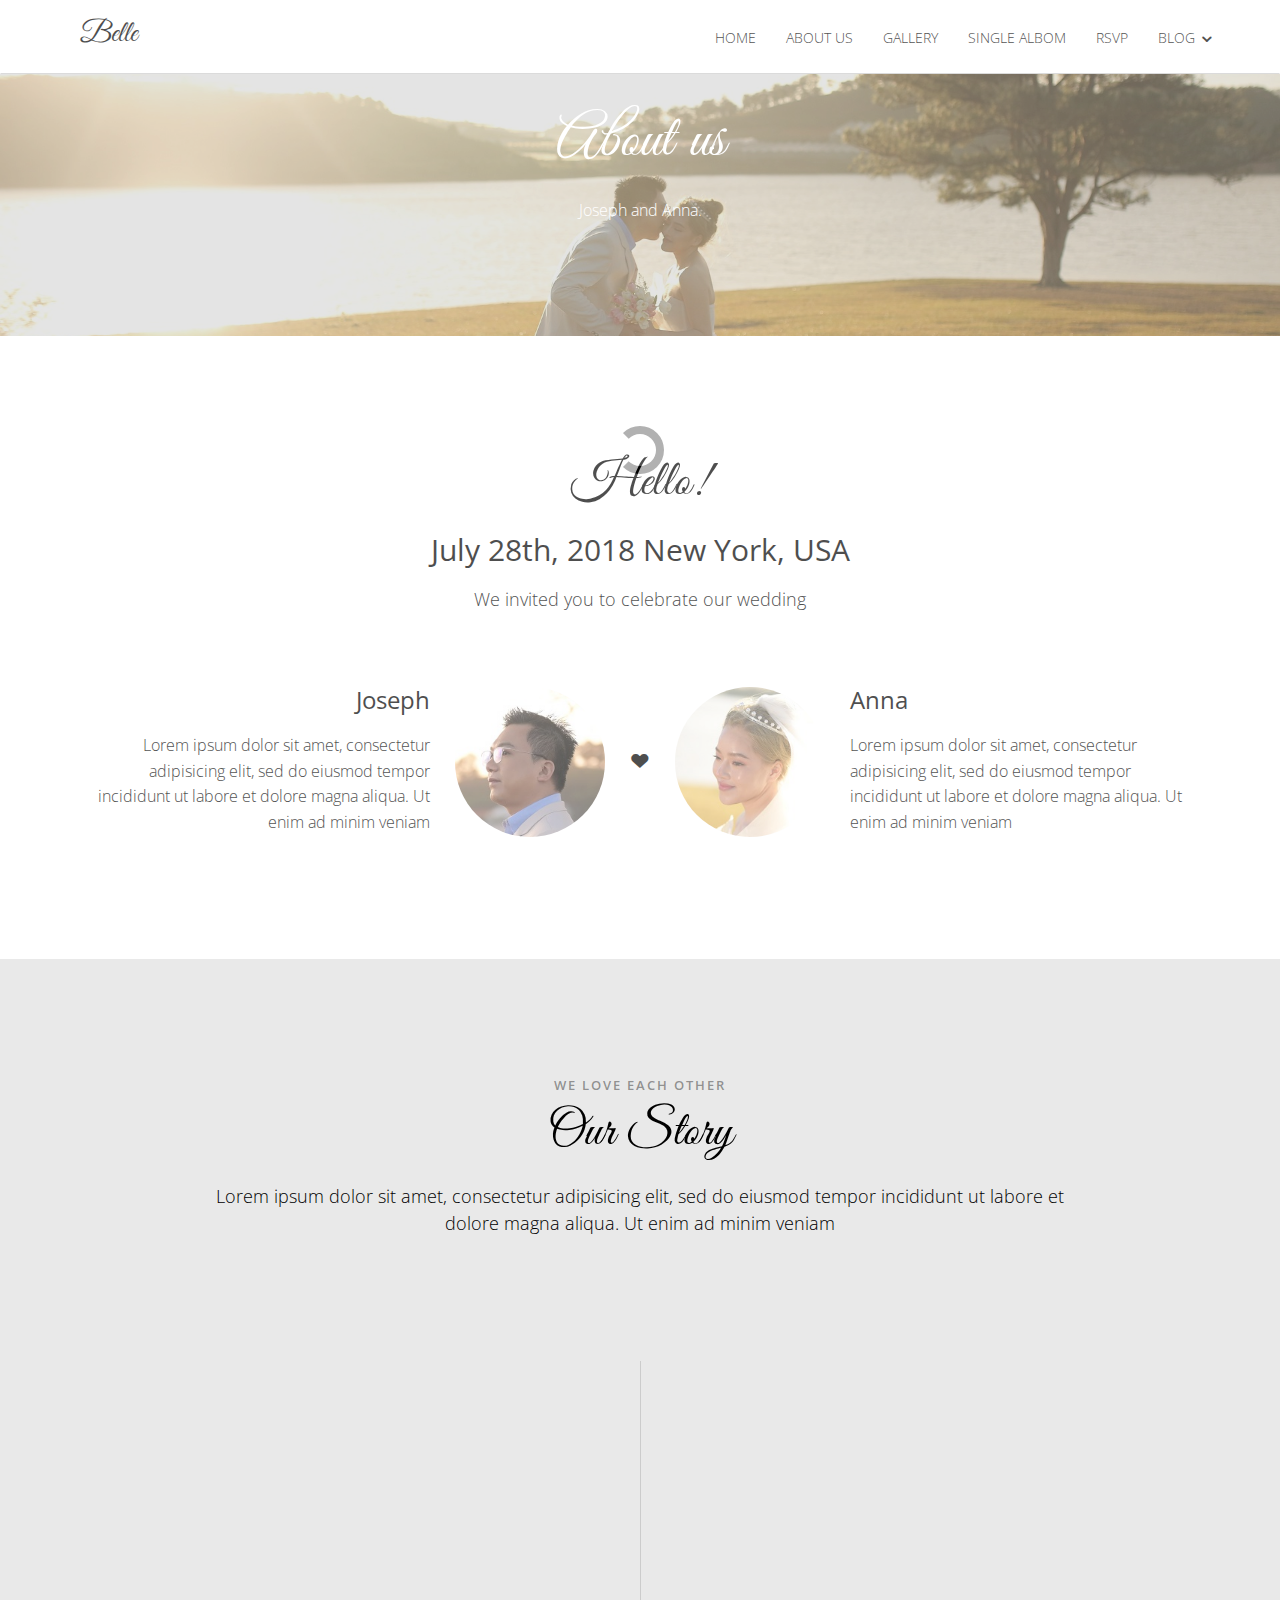
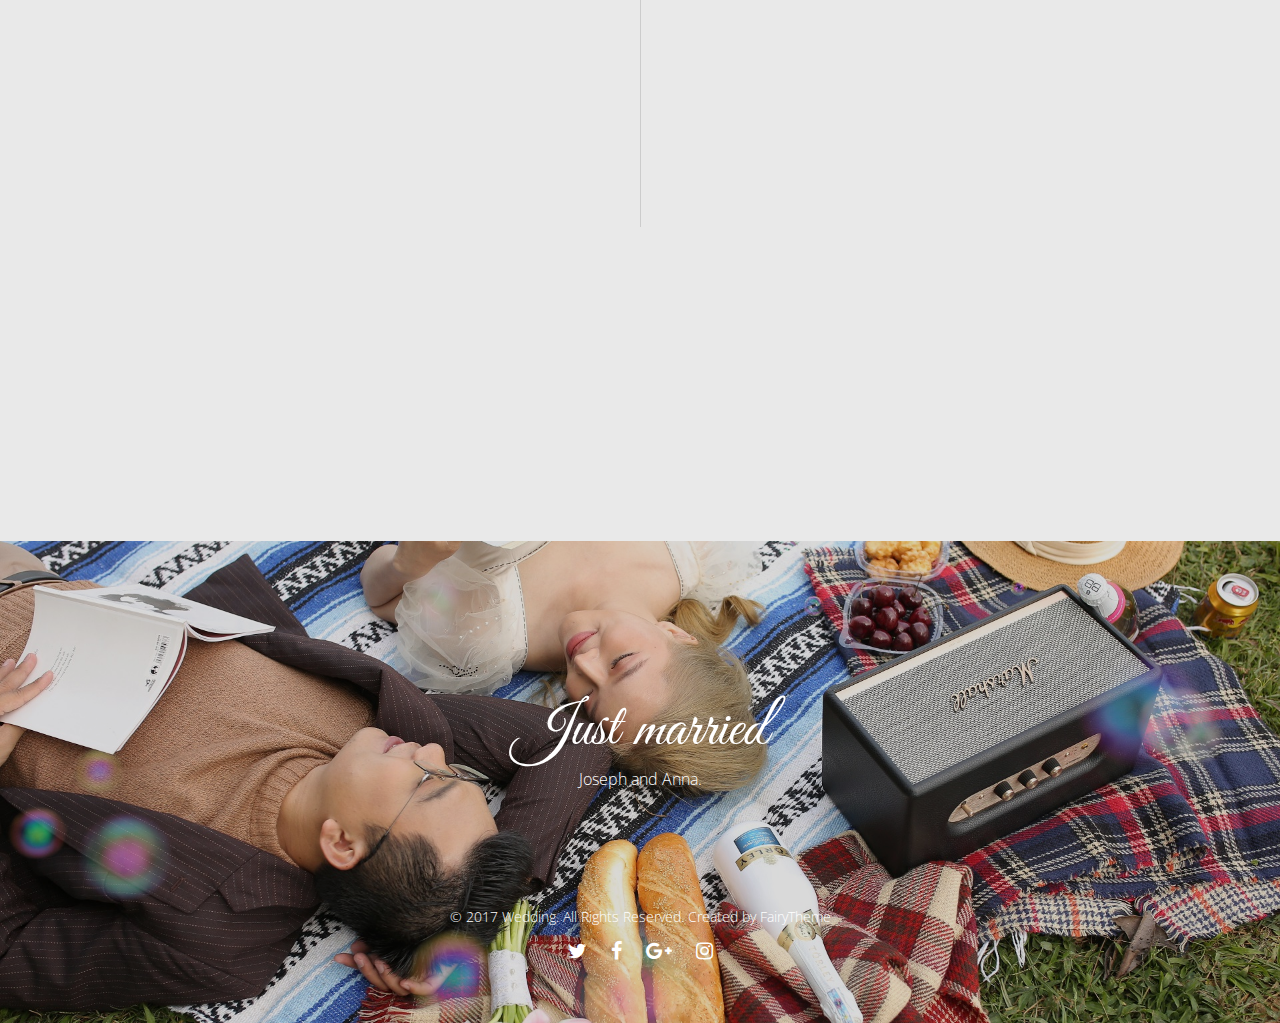
==== about.html @ 0774bc8c "first init" ====
<!DOCTYPE html>
<!--[if lt IE 7]>      <html class="no-js lt-ie9 lt-ie8 lt-ie7"> <![endif]-->
<!--[if IE 7]>         <html class="no-js lt-ie9 lt-ie8"> <![endif]-->
<!--[if IE 8]>         <html class="no-js lt-ie9"> <![endif]-->
<!--[if gt IE 8]><!--> <html class="no-js"> <!--<![endif]-->
	<head>
	<meta charset="utf-8">
	<meta http-equiv="X-UA-Compatible" content="IE=edge">
	<title>Wedding - Responsive HTML5 Template</title>
	<meta name="viewport" content="width=device-width, initial-scale=1">
	<meta name="description" content="" />
	<meta name="keywords" content="" />
	<meta name="author" content="" />

	<!-- Facebook and Twitter integration -->
	<meta property="og:title" content=""/>
	<meta property="og:image" content=""/>
	<meta property="og:url" content=""/>
	<meta property="og:site_name" content=""/>
	<meta property="og:description" content=""/>
	<meta name="twitter:title" content="" />
	<meta name="twitter:image" content="" />
	<meta name="twitter:url" content="" />
	<meta name="twitter:card" content="" />

	<link href="https://fonts.googleapis.com/css2?family=Open+Sans:wght@300;400&display=swap" rel="stylesheet">
	<link href='https://fonts.googleapis.com/css?family=Pacifico%7CWork+Sans:400,300,600,400italic,700%7CAmatic+SC:400,700&amp;subset=latin-ext' rel='stylesheet' type='text/css'>	
	<!-- Animate.css -->
	<link rel="stylesheet" href="css/vendor/animate.css">
	<!-- Icomoon Icon Fonts-->
	<link rel="stylesheet" href="css/vendor/icomoon.css">
	<link rel="stylesheet" type="text/css" href="fonts/font-awesome-4.7.0/css/font-awesome.min.css">
	<!-- Bootstrap  -->
	<link rel="stylesheet" href="css/vendor/bootstrap.min.css">
	<!-- Magnific Popup -->
	<link rel="stylesheet" href="css/vendor/magnific-popup.css">
	<!-- Owl Carousel  -->
	<link rel="stylesheet" href="css/vendor/owl.carousel.min.css">
	<link rel="stylesheet" href="css/vendor/owl.theme.default.min.css">
	<!-- Lightbox -->
	<link rel="stylesheet" href="css/vendor/lightbox.min.css">

	<!-- Theme style  -->
	<link rel="stylesheet" href="css/main.css">

	</head>

<body class="pt_about-us">
	<div class="loader"></div>
	<div class="main">
		<!-- Navigation -->
		<nav class="navbar">
			<div class="container">
				<div class="row">
					<div class="col-xs-2">
						<div id="logo"><a href="index.html">Belle</a></div>
					</div>
					<div class="col-xs-10 menu-2">
						<ul class="nav navbar-nav navbar-right">
							<li><a href="index.html">Home</a></li>
							<li><a href="about.html">About us</a></li>
							<li><a href="gallery.html">Gallery</a></li>
							<li><a href="gallery-single.html">Single Albom</a></li>
							<li><a href="rsvp.html">RSVP</a></li>
							<li class="has-dropdown">
								<a href="#">Blog</a>
								<ul class="dropdown">
									<li><a href="blog.html">Blog page</a></li>
									<li><a href="single-post.html">Post with aside</a></li>
									<li><a href="single-post-2.html">Post without aside</a></li>
								</ul>
							</li>
						</ul>
					</div>
				</div>
			</div>
		</nav>
		<!-- Section banner-top -->
		<section class="bg section banner banner_top">
			<div class="overlay"></div>
			<div class="container">
				<div class="row">
					<div class="col-md-12 text-center">
						<h1>About us</h1>
						<p>Joseph and Anna.</p>
					</div>
				</div>
			</div>
		</section>
		<!-- Section About-us -->
		<section id="couple" class="section couple">
			<div class="container">
				<div class="row">
					<div class="col-md-12 text-center heading">
						<h2>Hello!</h2>
						<h3>July 28th, 2018 New York, USA</h3>
						<p>We invited you to celebrate our wedding</p>
					</div>
				</div>
				<div class="row couple-wrap">
					<div class="groom-wrap col-md-6 clearfix">
						<div class="groom">
							<img src="img/groom.jpg" alt="groom" class="img-responsive">
						</div>
						<div class="desc-groom">
							<h3>Joseph</h3>
							<p>Lorem ipsum dolor sit amet, consectetur adipisicing elit, sed do eiusmod tempor incididunt ut labore et dolore magna aliqua. Ut enim ad minim veniam</p>
						</div>
					</div>
					<p class="heart text-center"><i class="icon-heart2"></i></p>
					<div class="bride-wrap col-md-6">
						<div class="bride">
							<img src="img/bride.jpg" alt="groom" class="img-responsive">
						</div>
						<div class="desc-bride">
							<h3>Anna</h3>
							<p>Lorem ipsum dolor sit amet, consectetur adipisicing elit, sed do eiusmod tempor incididunt ut labore et dolore magna aliqua. Ut enim ad minim veniam</p>
						</div>
					</div>
				</div>
			</div>
		</section>
		<!-- Section Our-story -->
		<section id="couple-story" class="section section-gray couple-story">
			<div class="container">
				<div class="row">
					<div class="col-md-12 text-center heading">
						<span>We Love Each Other</span>
						<h2>Our Story</h2>
						<p>Lorem ipsum dolor sit amet, consectetur adipisicing elit, sed do eiusmod tempor incididunt ut labore et dolore magna aliqua. Ut enim ad minim veniam</p>
					</div>
				</div>
				<div class="row">
					<div class="col-md-12 col-md-offset-0">
						<ul class="timeline">
							<li class="timeline-item animate-box fadeInUp animated-fast">
								<div class="timeline-badge">
									<img src="img/story-1.jpg" alt="">
								</div>
								<div class="timeline-panel">
									<div class="timeline-heading">
										<h3 class="timeline-title">First We Meet</h3>
										<span class="date">December 25, 2015</span>
									</div>
									<div class="timeline-body">
										<p>Lorem ipsum dolor sit amet, consectetur adipisicing elit, sed do eiusmod tempor incididunt ut labore et dolore magna aliqua. Ut enim ad minim veniam</p>
									</div>
								</div>
							</li>
							<li class="timeline-item animate-box fadeInUp animated-fast">
								<div class="timeline-badge">
									<img src="img/story-2.jpg" alt="">
								</div>
								<div class="timeline-panel">
									<div class="timeline-heading">
										<h3 class="timeline-title">First Date</h3>
										<span class="date">December 28, 2015</span>
									</div>
									<div class="timeline-body">
										<p>Lorem ipsum dolor sit amet, consectetur adipisicing elit, sed do eiusmod tempor incididunt ut labore et dolore magna aliqua. Ut enim ad minim veniam</p>
									</div>
								</div>
							</li>
							<li class="timeline-item animate-box fadeInUp animated-fast">
								<div class="timeline-badge">
									<img src="img/story-3.jpg" alt="">
								</div>
								<div class="timeline-panel">
									<div class="timeline-heading">
										<h3 class="timeline-title">In A Relationship</h3>
										<span class="date">January 1, 2016</span>
									</div>
									<div class="timeline-body">
										<p>Lorem ipsum dolor sit amet, consectetur adipisicing elit, sed do eiusmod tempor incididunt ut labore et dolore magna aliqua. Ut enim ad minim veniam</p>
									</div>
								</div>
							</li>
						</ul>
					</div>
				</div>
			</div>
		</section>
		<!-- Section banner-bottom -->
		<section class="bg section banner banner_bottom">
		    <div class="overlay"></div>
		    <div class="container">
		        <div class="row">
		            <div class="col-md-12 text-center">
		                <h2>Just married</h2>
		                <p>Joseph and Anna.</p>
		            </div>
		        </div>
		        <div class="row copyright">
		            <div class="col-md-12 text-center">
		                <p>
		                    <small class="block">&copy; 2017 Wedding. All Rights Reserved.</small>
		                    <small class="block">Created by <a href="#" target="_blank">FairyTheme</a></small>
		                </p>
		                <ul class="social-icons">
		                    <li><a href="#"><i class="fa fa-twitter"></i></a></li>
		                    <li><a href="#"><i class="fa fa-facebook"></i></a></li>
		                    <li><a href="#"><i class="fa fa-google-plus"></i></a></li>
		                    <li><a href="#"><i class="fa fa-instagram"></i></a></li>
		                </ul>
		            </div>
		        </div>
		    </div>
		</section>
	</div>
	<!-- Modernizr JS -->
	<script src="js/vendor/modernizr-2.6.2.min.js"></script>
	<!-- FOR IE9 below -->
	<!--[if lt IE 9]>
	<script src="js/vendor/respond.min.js"></script>
	<![endif]-->
	<!-- jQuery -->
	<script src="js/vendor/jquery.min.js"></script>
	<!-- jQuery Easing -->
	<script src="js/vendor/jquery.easing.1.3.js"></script>
	<!-- Bootstrap -->
	<script src="js/vendor/bootstrap.min.js"></script>
	<!-- Waypoints -->
	<script src="js/vendor/jquery.waypoints.min.js"></script>
	<!-- Carousel -->
	<script src="js/vendor/owl.carousel.min.js"></script>
	<!-- countTo -->
	<script src="js/vendor/jquery.countTo.js"></script>
	<!-- Parallax -->
	<script src="js/vendor/parallax.min.js"></script>
	<!-- Magnific Popup -->
	<script src="js/vendor/jquery.magnific-popup.min.js"></script>
	<script src="js/vendor/magnific-popup-options.js"></script>
	<script src="js/vendor/lightbox.min.js"></script>
	<script src="js/vendor/isotope.pkgd.min.js"></script>
	<script src="js/vendor/imagesloaded.pkgd.min.js"></script>
	<!-- Main -->
	<script src="js/main.js"></script>
</body>
</html>
---- css/vendor/icomoon.css ----
@font-face {
  font-family: 'icomoon';
  src:  url('../fonts/icomoon/icomoon.eot?6iuir');
  src:  url('../fonts/icomoon/icomoon.eot?6iuir#iefix') format('embedded-opentype'),
    url('../fonts/icomoon/icomoon.ttf?6iuir') format('truetype'),
    url('../fonts/icomoon/icomoon.woff?6iuir') format('woff'),
    url('../fonts/icomoon/icomoon.svg?6iuir#icomoon') format('svg');
  font-weight: normal;
  font-style: normal;
}
[class^="icon-"], [class*=" icon-"] {
  /* use !important to prevent issues with browser extensions that change fonts */
  font-family: 'icomoon' !important;
  speak: none;
  font-style: normal;
  font-weight: normal;
  font-variant: normal;
  text-transform: none;
  line-height: 1;
  /* Better Font Rendering =========== */
  -webkit-font-smoothing: antialiased;
  -moz-osx-font-smoothing: grayscale;
}
.icon-eye:before {
  content: "\e000";
}
.icon-paper-clip:before {
  content: "\e001";
}
.icon-mail:before {
  content: "\e002";
}
.icon-toggle:before {
  content: "\e003";
}
.icon-layout:before {
  content: "\e004";
}
.icon-link:before {
  content: "\e005";
}
.icon-bell:before {
  content: "\e006";
}
.icon-lock:before {
  content: "\e007";
}
.icon-unlock:before {
  content: "\e008";
}
.icon-ribbon:before {
  content: "\e009";
}
.icon-image:before {
  content: "\e010";
}
.icon-signal:before {
  content: "\e011";
}
.icon-target:before {
  content: "\e012";
}
.icon-clipboard:before {
  content: "\e013";
}
.icon-clock:before {
  content: "\e014";
}
.icon-watch:before {
  content: "\e015";
}
.icon-air-play:before {
  content: "\e016";
}
.icon-camera:before {
  content: "\e017";
}
.icon-video:before {
  content: "\e018";
}
.icon-disc:before {
  content: "\e019";
}
.icon-printer:before {
  content: "\e020";
}
.icon-monitor:before {
  content: "\e021";
}
.icon-server:before {
  content: "\e022";
}
.icon-cog:before {
  content: "\e023";
}
.icon-heart:before {
  content: "\e024";
}
.icon-paragraph:before {
  content: "\e025";
}
.icon-align-justify:before {
  content: "\e026";
}
.icon-align-left:before {
  content: "\e027";
}
.icon-align-center:before {
  content: "\e028";
}
.icon-align-right:before {
  content: "\e029";
}
.icon-book:before {
  content: "\e030";
}
.icon-layers:before {
  content: "\e031";
}
.icon-stack:before {
  content: "\e032";
}
.icon-stack-2:before {
  content: "\e033";
}
.icon-paper:before {
  content: "\e034";
}
.icon-paper-stack:before {
  content: "\e035";
}
.icon-search:before {
  content: "\e036";
}
.icon-zoom-in:before {
  content: "\e037";
}
.icon-zoom-out:before {
  content: "\e038";
}
.icon-reply:before {
  content: "\e039";
}
.icon-circle-plus:before {
  content: "\e040";
}
.icon-circle-minus:before {
  content: "\e041";
}
.icon-circle-check:before {
  content: "\e042";
}
.icon-circle-cross:before {
  content: "\e043";
}
.icon-square-plus:before {
  content: "\e044";
}
.icon-square-minus:before {
  content: "\e045";
}
.icon-square-check:before {
  content: "\e046";
}
.icon-square-cross:before {
  content: "\e047";
}
.icon-microphone:before {
  content: "\e048";
}
.icon-record:before {
  content: "\e049";
}
.icon-skip-back:before {
  content: "\e050";
}
.icon-rewind:before {
  content: "\e051";
}
.icon-play:before {
  content: "\e052";
}
.icon-pause:before {
  content: "\e053";
}
.icon-stop:before {
  content: "\e054";
}
.icon-fast-forward:before {
  content: "\e055";
}
.icon-skip-forward:before {
  content: "\e056";
}
.icon-shuffle:before {
  content: "\e057";
}
.icon-repeat:before {
  content: "\e058";
}
.icon-folder:before {
  content: "\e059";
}
.icon-umbrella:before {
  content: "\e060";
}
.icon-moon:before {
  content: "\e061";
}
.icon-thermometer:before {
  content: "\e062";
}
.icon-drop:before {
  content: "\e063";
}
.icon-sun:before {
  content: "\e064";
}
.icon-cloud:before {
  content: "\e065";
}
.icon-cloud-upload:before {
  content: "\e066";
}
.icon-cloud-download:before {
  content: "\e067";
}
.icon-upload:before {
  content: "\e068";
}
.icon-download:before {
  content: "\e069";
}
.icon-location:before {
  content: "\e070";
}
.icon-location-2:before {
  content: "\e071";
}
.icon-map:before {
  content: "\e072";
}
.icon-battery:before {
  content: "\e073";
}
.icon-head:before {
  content: "\e074";
}
.icon-briefcase:before {
  content: "\e075";
}
.icon-speech-bubble:before {
  content: "\e076";
}
.icon-anchor:before {
  content: "\e077";
}
.icon-globe:before {
  content: "\e078";
}
.icon-box:before {
  content: "\e079";
}
.icon-reload:before {
  content: "\e080";
}
.icon-share:before {
  content: "\e081";
}
.icon-marquee:before {
  content: "\e082";
}
.icon-marquee-plus:before {
  content: "\e083";
}
.icon-marquee-minus:before {
  content: "\e084";
}
.icon-tag:before {
  content: "\e085";
}
.icon-power:before {
  content: "\e086";
}
.icon-command:before {
  content: "\e087";
}
.icon-alt:before {
  content: "\e088";
}
.icon-esc:before {
  content: "\e089";
}
.icon-bar-graph:before {
  content: "\e090";
}
.icon-bar-graph-2:before {
  content: "\e091";
}
.icon-pie-graph:before {
  content: "\e092";
}
.icon-star:before {
  content: "\e093";
}
.icon-arrow-left:before {
  content: "\e094";
}
.icon-arrow-right:before {
  content: "\e095";
}
.icon-arrow-up:before {
  content: "\e096";
}
.icon-arrow-down:before {
  content: "\e097";
}
.icon-volume:before {
  content: "\e098";
}
.icon-mute:before {
  content: "\e099";
}
.icon-content-right:before {
  content: "\e100";
}
.icon-content-left:before {
  content: "\e101";
}
.icon-grid:before {
  content: "\e102";
}
.icon-grid-2:before {
  content: "\e103";
}
.icon-columns:before {
  content: "\e104";
}
.icon-loader:before {
  content: "\e105";
}
.icon-bag:before {
  content: "\e106";
}
.icon-ban:before {
  content: "\e107";
}
.icon-flag:before {
  content: "\e108";
}
.icon-trash:before {
  content: "\e109";
}
.icon-expand:before {
  content: "\e110";
}
.icon-contract:before {
  content: "\e111";
}
.icon-maximize:before {
  content: "\e112";
}
.icon-minimize:before {
  content: "\e113";
}
.icon-plus:before {
  content: "\e114";
}
.icon-minus:before {
  content: "\e115";
}
.icon-check:before {
  content: "\e116";
}
.icon-cross:before {
  content: "\e117";
}
.icon-move:before {
  content: "\e118";
}
.icon-delete:before {
  content: "\e119";
}
.icon-menu:before {
  content: "\e120";
}
.icon-archive:before {
  content: "\e121";
}
.icon-inbox:before {
  content: "\e122";
}
.icon-outbox:before {
  content: "\e123";
}
.icon-file:before {
  content: "\e124";
}
.icon-file-add:before {
  content: "\e125";
}
.icon-file-subtract:before {
  content: "\e126";
}
.icon-help:before {
  content: "\e127";
}
.icon-open:before {
  content: "\e128";
}
.icon-ellipsis:before {
  content: "\e129";
}
.icon-add-to-list:before {
  content: "\e900";
}
.icon-classic-computer:before {
  content: "\e901";
}
.icon-controller-fast-backward:before {
  content: "\e902";
}
.icon-creative-commons-attribution:before {
  content: "\e903";
}
.icon-creative-commons-noderivs:before {
  content: "\e904";
}
.icon-creative-commons-noncommercial-eu:before {
  content: "\e905";
}
.icon-creative-commons-noncommercial-us:before {
  content: "\e906";
}
.icon-creative-commons-public-domain:before {
  content: "\e907";
}
.icon-creative-commons-remix:before {
  content: "\e908";
}
.icon-creative-commons-share:before {
  content: "\e909";
}
.icon-creative-commons-sharealike:before {
  content: "\e90a";
}
.icon-creative-commons:before {
  content: "\e90b";
}
.icon-document-landscape:before {
  content: "\e90c";
}
.icon-remove-user:before {
  content: "\e90d";
}
.icon-warning:before {
  content: "\e90e";
}
.icon-arrow-bold-down:before {
  content: "\e90f";
}
.icon-arrow-bold-left:before {
  content: "\e910";
}
.icon-arrow-bold-right:before {
  content: "\e911";
}
.icon-arrow-bold-up:before {
  content: "\e912";
}
.icon-arrow-down2:before {
  content: "\e913";
}
.icon-arrow-left2:before {
  content: "\e914";
}
.icon-arrow-long-down:before {
  content: "\e915";
}
.icon-arrow-long-left:before {
  content: "\e916";
}
.icon-arrow-long-right:before {
  content: "\e917";
}
.icon-arrow-long-up:before {
  content: "\e918";
}
.icon-arrow-right2:before {
  content: "\e919";
}
.icon-arrow-up2:before {
  content: "\e91a";
}
.icon-arrow-with-circle-down:before {
  content: "\e91b";
}
.icon-arrow-with-circle-left:before {
  content: "\e91c";
}
.icon-arrow-with-circle-right:before {
  content: "\e91d";
}
.icon-arrow-with-circle-up:before {
  content: "\e91e";
}
.icon-bookmark:before {
  content: "\e91f";
}
.icon-bookmarks:before {
  content: "\e920";
}
.icon-chevron-down:before {
  content: "\e921";
}
.icon-chevron-left:before {
  content: "\e922";
}
.icon-chevron-right:before {
  content: "\e923";
}
.icon-chevron-small-down:before {
  content: "\e924";
}
.icon-chevron-small-left:before {
  content: "\e925";
}
.icon-chevron-small-right:before {
  content: "\e926";
}
.icon-chevron-small-up:before {
  content: "\e927";
}
.icon-chevron-thin-down:before {
  content: "\e928";
}
.icon-chevron-thin-left:before {
  content: "\e929";
}
.icon-chevron-thin-right:before {
  content: "\e92a";
}
.icon-chevron-thin-up:before {
  content: "\e92b";
}
.icon-chevron-up:before {
  content: "\e92c";
}
.icon-chevron-with-circle-down:before {
  content: "\e92d";
}
.icon-chevron-with-circle-left:before {
  content: "\e92e";
}
.icon-chevron-with-circle-right:before {
  content: "\e92f";
}
.icon-chevron-with-circle-up:before {
  content: "\e930";
}
.icon-cloud2:before {
  content: "\e931";
}
.icon-controller-fast-forward:before {
  content: "\e932";
}
.icon-controller-jump-to-start:before {
  content: "\e933";
}
.icon-controller-next:before {
  content: "\e934";
}
.icon-controller-paus:before {
  content: "\e935";
}
.icon-controller-play:before {
  content: "\e936";
}
.icon-controller-record:before {
  content: "\e937";
}
.icon-controller-stop:before {
  content: "\e938";
}
.icon-controller-volume:before {
  content: "\e939";
}
.icon-dot-single:before {
  content: "\e93a";
}
.icon-dots-three-horizontal:before {
  content: "\e93b";
}
.icon-dots-three-vertical:before {
  content: "\e93c";
}
.icon-dots-two-horizontal:before {
  content: "\e93d";
}
.icon-dots-two-vertical:before {
  content: "\e93e";
}
.icon-download2:before {
  content: "\e93f";
}
.icon-emoji-flirt:before {
  content: "\e940";
}
.icon-flow-branch:before {
  content: "\e941";
}
.icon-flow-cascade:before {
  content: "\e942";
}
.icon-flow-line:before {
  content: "\e943";
}
.icon-flow-parallel:before {
  content: "\e944";
}
.icon-flow-tree:before {
  content: "\e945";
}
.icon-install:before {
  content: "\e946";
}
.icon-layers2:before {
  content: "\e947";
}
.icon-open-book:before {
  content: "\e948";
}
.icon-resize-100:before {
  content: "\e949";
}
.icon-resize-full-screen:before {
  content: "\e94a";
}
.icon-save:before {
  content: "\e94b";
}
.icon-select-arrows:before {
  content: "\e94c";
}
.icon-sound-mute:before {
  content: "\e94d";
}
.icon-sound:before {
  content: "\e94e";
}
.icon-trash2:before {
  content: "\e94f";
}
.icon-triangle-down:before {
  content: "\e950";
}
.icon-triangle-left:before {
  content: "\e951";
}
.icon-triangle-right:before {
  content: "\e952";
}
.icon-triangle-up:before {
  content: "\e953";
}
.icon-uninstall:before {
  content: "\e954";
}
.icon-upload-to-cloud:before {
  content: "\e955";
}
.icon-upload2:before {
  content: "\e956";
}
.icon-add-user:before {
  content: "\e957";
}
.icon-address:before {
  content: "\e958";
}
.icon-adjust:before {
  content: "\e959";
}
.icon-air:before {
  content: "\e95a";
}
.icon-aircraft-landing:before {
  content: "\e95b";
}
.icon-aircraft-take-off:before {
  content: "\e95c";
}
.icon-aircraft:before {
  content: "\e95d";
}
.icon-align-bottom:before {
  content: "\e95e";
}
.icon-align-horizontal-middle:before {
  content: "\e95f";
}
.icon-align-left2:before {
  content: "\e960";
}
.icon-align-right2:before {
  content: "\e961";
}
.icon-align-top:before {
  content: "\e962";
}
.icon-align-vertical-middle:before {
  content: "\e963";
}
.icon-archive2:before {
  content: "\e964";
}
.icon-area-graph:before {
  content: "\e965";
}
.icon-attachment:before {
  content: "\e966";
}
.icon-awareness-ribbon:before {
  content: "\e967";
}
.icon-back-in-time:before {
  content: "\e968";
}
.icon-back:before {
  content: "\e969";
}
.icon-bar-graph2:before {
  content: "\e96a";
}
.icon-battery2:before {
  content: "\e96b";
}
.icon-beamed-note:before {
  content: "\e96c";
}
.icon-bell2:before {
  content: "\e96d";
}
.icon-blackboard:before {
  content: "\e96e";
}
.icon-block:before {
  content: "\e96f";
}
.icon-book2:before {
  content: "\e970";
}
.icon-bowl:before {
  content: "\e971";
}
.icon-box2:before {
  content: "\e972";
}
.icon-briefcase2:before {
  content: "\e973";
}
.icon-browser:before {
  content: "\e974";
}
.icon-brush:before {
  content: "\e975";
}
.icon-bucket:before {
  content: "\e976";
}
.icon-cake:before {
  content: "\e977";
}
.icon-calculator:before {
  content: "\e978";
}
.icon-calendar:before {
  content: "\e979";
}
.icon-camera2:before {
  content: "\e97a";
}
.icon-ccw:before {
  content: "\e97b";
}
.icon-chat:before {
  content: "\e97c";
}
.icon-check2:before {
  content: "\e97d";
}
.icon-circle-with-cross:before {
  content: "\e97e";
}
.icon-circle-with-minus:before {
  content: "\e97f";
}
.icon-circle-with-plus:before {
  content: "\e980";
}
.icon-circle:before {
  content: "\e981";
}
.icon-circular-graph:before {
  content: "\e982";
}
.icon-clapperboard:before {
  content: "\e983";
}
.icon-clipboard2:before {
  content: "\e984";
}
.icon-clock2:before {
  content: "\e985";
}
.icon-code:before {
  content: "\e986";
}
.icon-cog2:before {
  content: "\e987";
}
.icon-colours:before {
  content: "\e988";
}
.icon-compass:before {
  content: "\e989";
}
.icon-copy:before {
  content: "\e98a";
}
.icon-credit-card:before {
  content: "\e98b";
}
.icon-credit:before {
  content: "\e98c";
}
.icon-cross2:before {
  content: "\e98d";
}
.icon-cup:before {
  content: "\e98e";
}
.icon-cw:before {
  content: "\e98f";
}
.icon-cycle:before {
  content: "\e990";
}
.icon-database:before {
  content: "\e991";
}
.icon-dial-pad:before {
  content: "\e992";
}
.icon-direction:before {
  content: "\e993";
}
.icon-document:before {
  content: "\e994";
}
.icon-documents:before {
  content: "\e995";
}
.icon-drink:before {
  content: "\e996";
}
.icon-drive:before {
  content: "\e997";
}
.icon-drop2:before {
  content: "\e998";
}
.icon-edit:before {
  content: "\e999";
}
.icon-email:before {
  content: "\e99a";
}
.icon-emoji-happy:before {
  content: "\e99b";
}
.icon-emoji-neutral:before {
  content: "\e99c";
}
.icon-emoji-sad:before {
  content: "\e99d";
}
.icon-erase:before {
  content: "\e99e";
}
.icon-eraser:before {
  content: "\e99f";
}
.icon-export:before {
  content: "\e9a0";
}
.icon-eye2:before {
  content: "\e9a1";
}
.icon-feather:before {
  content: "\e9a2";
}
.icon-flag2:before {
  content: "\e9a3";
}
.icon-flash:before {
  content: "\e9a4";
}
.icon-flashlight:before {
  content: "\e9a5";
}
.icon-flat-brush:before {
  content: "\e9a6";
}
.icon-folder-images:before {
  content: "\e9a7";
}
.icon-folder-music:before {
  content: "\e9a8";
}
.icon-folder-video:before {
  content: "\e9a9";
}
.icon-folder2:before {
  content: "\e9aa";
}
.icon-forward:before {
  content: "\e9ab";
}
.icon-funnel:before {
  content: "\e9ac";
}
.icon-game-controller:before {
  content: "\e9ad";
}
.icon-gauge:before {
  content: "\e9ae";
}
.icon-globe2:before {
  content: "\e9af";
}
.icon-graduation-cap:before {
  content: "\e9b0";
}
.icon-grid2:before {
  content: "\e9b1";
}
.icon-hair-cross:before {
  content: "\e9b2";
}
.icon-hand:before {
  content: "\e9b3";
}
.icon-heart-outlined:before {
  content: "\e9b4";
}
.icon-heart2:before {
  content: "\e9b5";
}
.icon-help-with-circle:before {
  content: "\e9b6";
}
.icon-help2:before {
  content: "\e9b7";
}
.icon-home:before {
  content: "\e9b8";
}
.icon-hour-glass:before {
  content: "\e9b9";
}
.icon-image-inverted:before {
  content: "\e9ba";
}
.icon-image2:before {
  content: "\e9bb";
}
.icon-images:before {
  content: "\e9bc";
}
.icon-inbox2:before {
  content: "\e9bd";
}
.icon-infinity:before {
  content: "\e9be";
}
.icon-info-with-circle:before {
  content: "\e9bf";
}
.icon-info:before {
  content: "\e9c0";
}
.icon-key:before {
  content: "\e9c1";
}
.icon-keyboard:before {
  content: "\e9c2";
}
.icon-lab-flask:before {
  content: "\e9c3";
}
.icon-landline:before {
  content: "\e9c4";
}
.icon-language:before {
  content: "\e9c5";
}
.icon-laptop:before {
  content: "\e9c6";
}
.icon-leaf:before {
  content: "\e9c7";
}
.icon-level-down:before {
  content: "\e9c8";
}
.icon-level-up:before {
  content: "\e9c9";
}
.icon-lifebuoy:before {
  content: "\e9ca";
}
.icon-light-bulb:before {
  content: "\e9cb";
}
.icon-light-down:before {
  content: "\e9cc";
}
.icon-light-up:before {
  content: "\e9cd";
}
.icon-line-graph:before {
  content: "\e9ce";
}
.icon-link2:before {
  content: "\e9cf";
}
.icon-list:before {
  content: "\e9d0";
}
.icon-location-pin:before {
  content: "\e9d1";
}
.icon-location2:before {
  content: "\e9d2";
}
.icon-lock-open:before {
  content: "\e9d3";
}
.icon-lock2:before {
  content: "\e9d4";
}
.icon-log-out:before {
  content: "\e9d5";
}
.icon-login:before {
  content: "\e9d6";
}
.icon-loop:before {
  content: "\e9d7";
}
.icon-magnet:before {
  content: "\e9d8";
}
.icon-magnifying-glass:before {
  content: "\e9d9";
}
.icon-mail2:before {
  content: "\e9da";
}
.icon-man:before {
  content: "\e9db";
}
.icon-map2:before {
  content: "\e9dc";
}
.icon-mask:before {
  content: "\e9dd";
}
.icon-medal:before {
  content: "\e9de";
}
.icon-megaphone:before {
  content: "\e9df";
}
.icon-menu2:before {
  content: "\e9e0";
}
.icon-message:before {
  content: "\e9e1";
}
.icon-mic:before {
  content: "\e9e2";
}
.icon-minus2:before {
  content: "\e9e3";
}
.icon-mobile:before {
  content: "\e9e4";
}
.icon-modern-mic:before {
  content: "\e9e5";
}
.icon-moon2:before {
  content: "\e9e6";
}
.icon-mouse:before {
  content: "\e9e7";
}
.icon-music:before {
  content: "\e9e8";
}
.icon-network:before {
  content: "\e9e9";
}
.icon-new-message:before {
  content: "\e9ea";
}
.icon-new:before {
  content: "\e9eb";
}
.icon-news:before {
  content: "\e9ec";
}
.icon-note:before {
  content: "\e9ed";
}
.icon-notification:before {
  content: "\e9ee";
}
.icon-old-mobile:before {
  content: "\e9ef";
}
.icon-old-phone:before {
  content: "\e9f0";
}
.icon-palette:before {
  content: "\e9f1";
}
.icon-paper-plane:before {
  content: "\e9f2";
}
.icon-pencil:before {
  content: "\e9f3";
}
.icon-phone:before {
  content: "\e9f4";
}
.icon-pie-chart:before {
  content: "\e9f5";
}
.icon-pin:before {
  content: "\e9f6";
}
.icon-plus2:before {
  content: "\e9f7";
}
.icon-popup:before {
  content: "\e9f8";
}
.icon-power-plug:before {
  content: "\e9f9";
}
.icon-price-ribbon:before {
  content: "\e9fa";
}
.icon-price-tag:before {
  content: "\e9fb";
}
.icon-print:before {
  content: "\e9fc";
}
.icon-progress-empty:before {
  content: "\e9fd";
}
.icon-progress-full:before {
  content: "\e9fe";
}
.icon-progress-one:before {
  content: "\e9ff";
}
.icon-progress-two:before {
  content: "\ea00";
}
.icon-publish:before {
  content: "\ea01";
}
.icon-quote:before {
  content: "\ea02";
}
.icon-radio:before {
  content: "\ea03";
}
.icon-reply-all:before {
  content: "\ea04";
}
.icon-reply2:before {
  content: "\ea05";
}
.icon-retweet:before {
  content: "\ea06";
}
.icon-rocket:before {
  content: "\ea07";
}
.icon-round-brush:before {
  content: "\ea08";
}
.icon-rss:before {
  content: "\ea09";
}
.icon-ruler:before {
  content: "\ea0a";
}
.icon-scissors:before {
  content: "\ea0b";
}
.icon-share-alternitive:before {
  content: "\ea0c";
}
.icon-share2:before {
  content: "\ea0d";
}
.icon-shareable:before {
  content: "\ea0e";
}
.icon-shield:before {
  content: "\ea0f";
}
.icon-shop:before {
  content: "\ea10";
}
.icon-shopping-bag:before {
  content: "\ea11";
}
.icon-shopping-basket:before {
  content: "\ea12";
}
.icon-shopping-cart:before {
  content: "\ea13";
}
.icon-shuffle2:before {
  content: "\ea14";
}
.icon-signal2:before {
  content: "\ea15";
}
.icon-sound-mix:before {
  content: "\ea16";
}
.icon-sports-club:before {
  content: "\ea17";
}
.icon-spreadsheet:before {
  content: "\ea18";
}
.icon-squared-cross:before {
  content: "\ea19";
}
.icon-squared-minus:before {
  content: "\ea1a";
}
.icon-squared-plus:before {
  content: "\ea1b";
}
.icon-star-outlined:before {
  content: "\ea1c";
}
.icon-star2:before {
  content: "\ea1d";
}
.icon-stopwatch:before {
  content: "\ea1e";
}
.icon-suitcase:before {
  content: "\ea1f";
}
.icon-swap:before {
  content: "\ea20";
}
.icon-sweden:before {
  content: "\ea21";
}
.icon-switch:before {
  content: "\ea22";
}
.icon-tablet:before {
  content: "\ea23";
}
.icon-tag2:before {
  content: "\ea24";
}
.icon-text-document-inverted:before {
  content: "\ea25";
}
.icon-text-document:before {
  content: "\ea26";
}
.icon-text:before {
  content: "\ea27";
}
.icon-thermometer2:before {
  content: "\ea28";
}
.icon-thumbs-down:before {
  content: "\ea29";
}
.icon-thumbs-up:before {
  content: "\ea2a";
}
.icon-thunder-cloud:before {
  content: "\ea2b";
}
.icon-ticket:before {
  content: "\ea2c";
}
.icon-time-slot:before {
  content: "\ea2d";
}
.icon-tools:before {
  content: "\ea2e";
}
.icon-traffic-cone:before {
  content: "\ea2f";
}
.icon-tree:before {
  content: "\ea30";
}
.icon-trophy:before {
  content: "\ea31";
}
.icon-tv:before {
  content: "\ea32";
}
.icon-typing:before {
  content: "\ea33";
}
.icon-unread:before {
  content: "\ea34";
}
.icon-untag:before {
  content: "\ea35";
}
.icon-user:before {
  content: "\ea36";
}
.icon-users:before {
  content: "\ea37";
}
.icon-v-card:before {
  content: "\ea38";
}
.icon-video2:before {
  content: "\ea39";
}
.icon-vinyl:before {
  content: "\ea3a";
}
.icon-voicemail:before {
  content: "\ea3b";
}
.icon-wallet:before {
  content: "\ea3c";
}
.icon-water:before {
  content: "\ea3d";
}
.icon-px-with-circle:before {
  content: "\ea3e";
}
.icon-px:before {
  content: "\ea3f";
}
.icon-basecamp:before {
  content: "\ea40";
}
.icon-behance:before {
  content: "\ea41";
}
.icon-creative-cloud:before {
  content: "\ea42";
}
.icon-dropbox:before {
  content: "\ea43";
}
.icon-evernote:before {
  content: "\ea44";
}
.icon-flattr:before {
  content: "\ea45";
}
.icon-foursquare:before {
  content: "\ea46";
}
.icon-google-drive:before {
  content: "\ea47";
}
.icon-google-hangouts:before {
  content: "\ea48";
}
.icon-grooveshark:before {
  content: "\ea49";
}
.icon-icloud:before {
  content: "\ea4a";
}
.icon-mixi:before {
  content: "\ea4b";
}
.icon-onedrive:before {
  content: "\ea4c";
}
.icon-paypal:before {
  content: "\ea4d";
}
.icon-picasa:before {
  content: "\ea4e";
}
.icon-qq:before {
  content: "\ea4f";
}
.icon-rdio-with-circle:before {
  content: "\ea50";
}
.icon-renren:before {
  content: "\ea51";
}
.icon-scribd:before {
  content: "\ea52";
}
.icon-sina-weibo:before {
  content: "\ea53";
}
.icon-skype-with-circle:before {
  content: "\ea54";
}
.icon-skype:before {
  content: "\ea55";
}
.icon-slideshare:before {
  content: "\ea56";
}
.icon-smashing:before {
  content: "\ea57";
}
.icon-soundcloud:before {
  content: "\ea58";
}
.icon-spotify-with-circle:before {
  content: "\ea59";
}
.icon-spotify:before {
  content: "\ea5a";
}
.icon-swarm:before {
  content: "\ea5b";
}
.icon-vine-with-circle:before {
  content: "\ea5c";
}
.icon-vine:before {
  content: "\ea5d";
}
.icon-vk-alternitive:before {
  content: "\ea5e";
}
.icon-vk-with-circle:before {
  content: "\ea5f";
}
.icon-vk:before {
  content: "\ea60";
}
.icon-xing-with-circle:before {
  content: "\ea61";
}
.icon-xing:before {
  content: "\ea62";
}
.icon-yelp:before {
  content: "\ea63";
}
.icon-dribbble-with-circle:before {
  content: "\ea64";
}
.icon-dribbble:before {
  content: "\ea65";
}
.icon-facebook-with-circle:before {
  content: "\ea66";
}
.icon-facebook:before {
  content: "\ea67";
}
.icon-flickr-with-circle:before {
  content: "\ea68";
}
.icon-flickr:before {
  content: "\ea69";
}
.icon-github-with-circle:before {
  content: "\ea6a";
}
.icon-github:before {
  content: "\ea6b";
}
.icon-google-with-circle:before {
  content: "\ea6c";
}
.icon-google:before {
  content: "\ea6d";
}
.icon-instagram-with-circle:before {
  content: "\ea6e";
}
.icon-instagram:before {
  content: "\ea6f";
}
.icon-lastfm-with-circle:before {
  content: "\ea70";
}
.icon-lastfm:before {
  content: "\ea71";
}
.icon-linkedin-with-circle:before {
  content: "\ea72";
}
.icon-linkedin:before {
  content: "\ea73";
}
.icon-pinterest-with-circle:before {
  content: "\ea74";
}
.icon-pinterest:before {
  content: "\ea75";
}
.icon-rdio:before {
  content: "\ea76";
}
.icon-stumbleupon-with-circle:before {
  content: "\ea77";
}
.icon-stumbleupon:before {
  content: "\ea78";
}
.icon-tumblr-with-circle:before {
  content: "\ea79";
}
.icon-tumblr:before {
  content: "\ea7a";
}
.icon-twitter-with-circle:before {
  content: "\ea7b";
}
.icon-twitter:before {
  content: "\ea7c";
}
.icon-vimeo-with-circle:before {
  content: "\ea7d";
}
.icon-vimeo:before {
  content: "\ea7e";
}
.icon-youtube-with-circle:before {
  content: "\ea7f";
}
.icon-youtube:before {
  content: "\ea80";
}
---- css/main.css ----
.h-flex {
	display: -ms-flexbox;
	display: flex;
}
@media only screen and (min-width: 992px) {
	.h-flex-md {
		display: -ms-flexbox;
		display: flex;
	}
}
/* Fonts */
@font-face {
	font-family: 'icomoon';
	src: url("../fonts/icomoon/icomoon.eot?srf3rx");
	src: url("../fonts/icomoon/icomoon.eot?srf3rx#iefix") format("embedded-opentype"), url("../fonts/icomoon/icomoon.ttf?srf3rx") format("truetype"), url("../fonts/icomoon/icomoon.woff?srf3rx") format("woff"), url("../fonts/icomoon/icomoon.svg?srf3rx#icomoon") format("svg");
	font-weight: normal;
	font-style: normal;
}
@font-face {
	font-family: 'Good Vibes Pro';
	src: url("../fonts/GoodVibesPro/GoodVibesPro.eot");
	src: url("../fonts/GoodVibesPro/GoodVibesPro.eot?#iefix") format("embedded-opentype"), url("../fonts/GoodVibesPro/GoodVibesPro.woff") format("woff"), url("../fonts/GoodVibesPro/GoodVibesPro.ttf") format("truetype");
	font-weight: normal;
	font-style: normal;
}
/* Typography */
h1, h2, h3, h4, h5, h6, figure {
	color: #000000;
	font-weight: 400;
	margin: 0 0 20px 0;
}
h1 {
	font-size: 60px;
	font-family: "Good Vibes Pro", cursive;
}
h2 {
	font-size: 50px;
	font-family: "Good Vibes Pro", cursive;
}
h3 {
	font-size: 30px;
}
a {
	color: #000;
	transition: all 0.5s ease;
}
a:hover, a:active, a:focus {
	color: #000;
	outline: none;
	text-decoration: none;
}
p {
	font-size: inherit;
	line-height: 1.6;
	margin-bottom: 1rem;
	text-rendering: optimizeLegibility;
}
::-webkit-selection {
	color: #FFFFFF;
	background: #000;
}
::-moz-selection {
	color: #FFFFFF;
	background: #000;
}
::selection {
	color: #FFFFFF;
	background: #000;
}
/* Body */
body {
	font-family: "Open Sans", sans-serif;
	font-weight: 300;
	font-size: 16px;
	line-height: 1.7;
	color: #000000;
	background: #FFFFFF;
}
body.offcanvas {
	overflow: hidden;
}
/* List */
ul,
ol,
dl {
	line-height: 1.6;
	margin-bottom: 1rem;
	list-style-position: outside;
}
li {
	/* stylelint-disable-next-line sh-waqar/declaration-use-variable */
	font-size: inherit;
}
ul {
	list-style-type: disc;
	margin-left: 0rem;
}
ol {
	margin-left: 0rem;
}
ul ul,
ol ul, ul
ol,
ol
ol {
	margin-left: 1.25rem;
	margin-bottom: 0;
}
/* Common */
.main {
	position: relative;
	overflow-x: hidden;
	width: 100%;
	height: 100%;
	transition: all 0.5s ease;
}
.main.offcanvas {
	overflow: hidden;
	position: absolute;
}
.main.offcanvas:after {
	transition: all 2s ease;
	position: absolute;
	top: 0;
	right: 0;
	bottom: 0;
	left: 0;
	z-index: 101;
	background: rgba(0, 0, 0, 0.7);
	content: "";
}
.section {
	padding: 3em 0;
	clear: both;
}
@media only screen and (min-width: 768px) {
	.section {
		padding: 7em 0;
	}
}
.section-sm {
	padding: 3.5em 0;
}
.section-gray {
	background: #e9e9e9;
}
.bg {
	background-size: cover;
	background-repeat: no-repeat;
	position: relative;
	background-position: center center;
	width: 100%;
}
.heading {
	margin-bottom: 4em;
}
.heading.heading-sm {
	margin-bottom: 2em;
}
.heading h2 {
	margin-bottom: 10px;
	line-height: 1.5;
	color: #000;
}
.heading p {
	font-size: 18px;
	line-height: 1.5;
}
@media only screen and (min-width: 768px) {
	.heading p {
		width: 75%;
		margin-left: auto;
		margin-right: auto;
	}
}
.heading span {
	text-transform: uppercase;
	font-size: 13px;
	letter-spacing: 2px;
	font-weight: 600;
	color: rgba(0, 0, 0, 0.4);
}
.loader {
	color: #000;
	position: fixed;
	box-sizing: border-box;
	width: 0;
	height: 0;
	overflow: hidden;
	z-index: 1010;
	background-color: #FFFFFF;
	width: 100%;
	height: 100%;
	left: 0;
	top: 0;
}
.loader:after {
	content: '';
	position: fixed;
	width: 48px;
	height: 48px;
	border: solid 8px #000;
	border-left-color: transparent;
	border-radius: 50%;
	top: calc(50% - 24px);
	left: calc(50% - 24px);
	animation: rotate 1s linear infinite;
}
.overlay {
	z-index: 0;
	position: absolute;
	bottom: 0;
	top: 0;
	left: 0;
	right: 0;
	background: rgba(0, 0, 0, 0.15);
}
.display-t,
.display-tc {
	height: 100vh;
	display: table;
	width: 100%;
}
.display-tc {
	display: table-cell !important;
	vertical-align: bottom;
	padding-bottom: 80px;
}
.display-tc h1, .display-tc h2 {
	margin: 0;
	padding: 0;
	color: white;
}
.display-tc h1 {
	margin-bottom: 0px;
	line-height: 1.3;
	font-family: "Amatic SC", cursive;
	font-weight: 700;
	font-size: 50px;
}
@media only screen and (min-width: 768px) {
	.display-tc h1 {
		font-size: 150px;
	}
}
.display-tc h2 {
	font-size: 16px;
	line-height: 1.5;
	margin: 30px;
	font-family: "Open Sans", sans-serif;
}
@media only screen and (min-width: 768px) {
	.display-tc h2 {
		font-size: 20px;
	}
}
.display-tc .btn {
	padding: 15px 20px;
	background: #FFFFFF !important;
	color: #000;
	border: none !important;
	font-size: 14px;
	text-transform: uppercase;
}
.display-tc .btn:hover {
	background: #FFFFFF !important;
	box-shadow: 0px 14px 30px -15px rgba(0, 0, 0, 0.75) !important;
}
.banner-text {
	color: #FFFFFF;
	display: -ms-flexbox;
	display: flex;
	-ms-flex-pack: center;
	-moz-justify-content: center;
	justify-content: center;
}
.banner-text span {
	padding: 0 15px;
	line-height: 21px;
}
span.banner-text_names {
	font-family: "Good Vibes Pro", cursive;
	font-size: 40px;
	line-height: 43px;
	position: relative;
}
span.banner-text_names:before, span.banner-text_names:after {
	content: '';
	display: block;
	position: absolute;
	width: 2px;
	height: 100%;
	top: 0;
	background-color: #FFFFFF;
}
span.banner-text_names:before {
	left: -1px;
}
span.banner-text_names:after {
	right: -1px;
}
.js .animate-box {
	opacity: 0;
}
img {
	max-width: 100%;
}
.clearfix::before, .clearfix::after {
	content: ' ';
	display: table;
	clear: both;
}
.rotate {
	animation: rotate 1s;
	animation-timing-function: ease-in;
	animation-iteration-count: infinite !important;
}
@keyframes rotate {
	0% {
		transform: rotate(0deg);
	}
	100% {
		transform: rotate(360deg);
	}
}
/* Navigation */
.navbar {
	position: absolute;
	top: 0;
	margin: 0;
	padding: 0;
	width: 100%;
	padding: 10px 0;
	z-index: 1001;
	border-radius: 0;
	transform: translateZ(0);
}
.navbar.affix {
	position: fixed;
	background: white;
	transition: all 0.5s ease;
	border-bottom: 1px solid #ccc;
}
.navbar.affix a {
	color: #000000;
}
.navbar.affix a:hover {
	color: #000000;
}
.navbar.affix .active > a {
	color: #000000 !important;
}
.navbar.affix .active > a:after {
	background: #000000;
}
.navbar.affix .has-dropdown:after {
	color: #000000;
}
.navbar #logo {
	display: -ms-flexbox;
	display: flex;
	font-size: 30px;
	margin: 0;
	padding: 0;
	line-height: 40px;
	font-family: "Good Vibes Pro", cursive;
}
.navbar a {
	padding: 5px 10px;
	color: #FFFFFF;
}
.navbar .menu-1, .navbar .menu-2 {
	display: none;
}
@media only screen and (min-width: 768px) {
	.navbar .menu-1, .navbar .menu-2 {
		display: block;
	}
}
.navbar .navbar-toggle {
	position: fixed;
	right: 0;
	top: 0;
	z-index: 9;
}
.navbar .navbar-toggle .icon-bar {
	background-color: #e9e9e9;
}
.navbar ul {
	padding: 0;
	margin: 2px 0 0 0;
}
.navbar ul li {
	padding: 0;
	margin: 0;
	list-style: none;
	display: inline;
}
.navbar ul li a {
	font-size: 14px;
	text-transform: uppercase;
	color: #FFFFFF;
	transition: all 0.5s ease;
}
.navbar ul li a:after {
	opacity: 0;
	content: '';
}
.navbar ul li a:hover, .navbar ul li a:focus, .navbar ul li a:active {
	color: white;
	background: none;
}
.navbar ul li a:hover {
	margin-top: -3px;
}
.navbar ul li.has-dropdown {
	position: relative;
}
.navbar ul li.has-dropdown:after {
	content: "\e921";
	position: absolute;
	top: 14px;
	right: -5px;
	font-family: 'icomoon';
	color: #FFFFFF;
}
.navbar ul li.has-dropdown .dropdown {
	width: 200px;
	box-shadow: 0px 14px 33px -9px rgba(0, 0, 0, 0.75);
	z-index: 1002;
	visibility: hidden;
	opacity: 0;
	position: absolute;
	top: 46px;
	right: -20px;
	text-align: left;
	background: #FFFFFF;
	padding: 20px;
	border-radius: 4px;
	transition: all 0s ease;
}
.navbar ul li.has-dropdown .dropdown:before {
	bottom: 100%;
	right: 40px;
	border: solid transparent;
	content: " ";
	height: 0;
	width: 0;
	position: absolute;
	pointer-events: none;
	border-bottom-color: #FFFFFF;
	border-width: 8px;
	margin-left: -8px;
}
.navbar ul li.has-dropdown .dropdown li {
	display: block;
	margin-bottom: 7px;
}
.navbar ul li.has-dropdown .dropdown li:last-child {
	margin-bottom: 0;
}
.navbar ul li.has-dropdown .dropdown li a {
	padding: 2px 0;
	display: block;
	color: #999999;
	line-height: 1.2;
	text-transform: none;
	font-size: 15px;
}
.navbar ul li.has-dropdown .dropdown li a:hover {
	color: #000000;
}
.navbar ul li.has-dropdown a:hover {
	margin-top: 0;
}
.navbar ul li.active > a {
	color: #FFFFFF !important;
	position: relative;
}
.navbar ul li.active > a:after {
	content: "";
	position: absolute;
	bottom: 0;
	left: 0;
	width: 100%;
	height: 1px;
	background: #FFFFFF;
	transition: all 0.5s ease;
	-ms-transform: translateY(0);
	transform: translateY(0);
	opacity: 1;
}
#offcanvas {
	position: fixed;
	z-index: 1901;
	width: 100%;
	background: black;
	right: 0;
	top: 0;
	bottom: 0;
	padding: 45px 40px 40px 40px;
	overflow-y: auto;
	display: -ms-flexbox;
	display: flex;
	-ms-flex-pack: center;
	-moz-justify-content: center;
	justify-content: center;
	-ms-flex-align: center;
	-moz-align-items: center;
	align-items: center;
	-ms-transform: translateX(100%);
	transform: translateX(100%);
	transition: all 0.5s ease;
}
.offcanvas #offcanvas {
	-ms-transform: translateX(0px);
	transform: translateX(0px);
}
#offcanvas a {
	color: rgba(255, 255, 255, 0.5);
}
#offcanvas a:hover {
	color: rgba(255, 255, 255, 0.8);
}
#offcanvas ul {
	padding: 0;
	margin: 0;
	font-size: 25px;
}
#offcanvas ul li {
	padding: 0;
	margin: 0;
	list-style: none;
}
#offcanvas ul li > ul {
	padding-left: 20px;
}
#offcanvas ul li.offcanvas-has-dropdown > a {
	display: block;
	position: relative;
}
#offcanvas ul li.offcanvas-has-dropdown > a:after {
	position: absolute;
	right: 0;
	top: 0;
	font-family: 'icomoon';
	speak: none;
	font-style: normal;
	font-weight: normal;
	font-variant: normal;
	text-transform: none;
	line-height: 1;
	/* Better Font Rendering =========== */
	-webkit-font-smoothing: antialiased;
	-moz-osx-font-smoothing: grayscale;
	content: "\e921";
	font-size: 40px;
	color: rgba(255, 255, 255, 0.2);
	transition: all 0.5s ease;
}
#offcanvas ul li.offcanvas-has-dropdown.active a:after {
	-ms-transform: rotate(-180deg);
	transform: rotate(-180deg);
}
.nav-toggle {
	position: fixed;
	right: 0px;
	top: 10px;
	z-index: 21;
	padding: 6px 0 0 0;
	display: block;
	margin: 0 auto;
	display: none;
	height: 44px;
	width: 44px;
	z-index: 2001;
	border-bottom: none !important;
	display: block;
	cursor: pointer;
	text-decoration: none;
}
@media only screen and (min-width: 768px) {
	.nav-toggle {
		display: none;
	}
}
.nav-toggle.active i::before, .nav-toggle.active i::after {
	background: #444;
}
.nav-toggle:hover, .nav-toggle:focus, .nav-toggle:active {
	outline: none;
	border-bottom: none !important;
}
.nav-toggle i {
	position: relative;
	display: inline-block;
	width: 25px;
	height: 2px;
	color: #252525;
	font: bold 14px/.4 Helvetica;
	text-transform: uppercase;
	text-indent: -55px;
	background: #252525;
	transition: all .2s ease-out;
}
.nav-toggle i::before, .nav-toggle i::after {
	content: '';
	width: 25px;
	height: 2px;
	background: #252525;
	position: absolute;
	left: 0;
	transition: all .2s ease-out;
}
.nav-toggle.nav-white > i {
	color: #FFFFFF;
	background: #FFFFFF;
}
.nav-toggle.nav-white > i::before, .nav-toggle.nav-white > i::after {
	background: #FFFFFF;
}
.nav-toggle i::before {
	top: -7px;
}
.nav-toggle i::after {
	bottom: -7px;
}
.nav-toggle:hover i::before {
	top: -10px;
}
.nav-toggle:hover i::after {
	bottom: -10px;
}
.nav-toggle.active i {
	background: transparent;
}
.nav-toggle.active i::before {
	top: 0;
	-ms-transform: rotate(45deg);
	transform: rotateZ(45deg);
}
.nav-toggle.active i::after {
	bottom: 0;
	-ms-transform: rotate(-45deg);
	transform: rotateZ(-45deg);
}
/* Header section */
.cover {
	height: 100vh;
	background-position: center center;
	background-size: cover;
	background-repeat: no-repeat;
	position: relative;
	width: 100%;
}
.cover > .container {
	position: relative;
	z-index: 10;
}
.cover .display-tc {
	opacity: 0;
}
/* About-us */
.couple-wrap {
	width: 90%;
	margin: 0 auto;
	position: relative;
}
@media only screen and (min-width: 768px) {
	.couple-wrap {
		width: 100%;
	}
}
.couple-wrap h3 {
	font-size: 24px;
	color: #000;
}
.couple-wrap .groom-wrap {
	margin-bottom: 40px;
}
@media only screen and (min-width: 992px) {
	.couple-wrap .groom-wrap {
		margin-bottom: 0;
		padding-right: 30px;
	}
}
@media only screen and (min-width: 992px) {
	.couple-wrap .bride-wrap {
		padding-left: 30px;
	}
}
.heart {
	position: absolute;
	top: 4em;
	left: 0;
	right: 0;
	z-index: 99;
	animation: pulse 1s ease infinite;
	display: none;
}
.heart i {
	font-size: 20px;
	padding: 20px;
	color: #000;
}
@media only screen and (min-width: 992px) {
	.heart {
		display: block;
	}
}
.groom, .bride {
	width: 150px;
	height: 150px;
	margin: 0 auto 10px;
	border-radius: 50%;
}
@media only screen and (min-width: 768px) {
	.groom, .bride {
		float: left;
	}
}
.groom img, .bride img {
	width: 150px;
	height: 150px;
	border-radius: 50%;
}
@media only screen and (min-width: 768px) {
	.groom {
		float: right;
		margin-right: 5px;
	}
}
@media only screen and (min-width: 768px) {
	.bride {
		float: left;
		margin-left: 5px;
	}
}
.desc-groom {
	text-align: center;
}
@media only screen and (min-width: 768px) {
	.desc-groom {
		padding-right: 180px;
		text-align: right;
	}
}
.desc-bride {
	text-align: center;
}
@media only screen and (min-width: 768px) {
	.desc-bride {
		padding-left: 180px;
		text-align: left;
	}
}
/* Events */
.events-accordion h3 {
	font-size: 20px;
}
.events-accordion #accordion-img {
	margin-top: -20px;
	margin-bottom: 20px;
	max-height: 400px;
	overflow: hidden;
}
@media only screen and (min-width: 768px) {
	.events-accordion #accordion-img {
		margin-bottom: 0;
		max-height: inherit;
	}
}
@media only screen and (min-width: 992px) {
	.events-accordion #accordion-img {
		max-height: 485px;
	}
}
.events-accordion .panel-default,
.events-accordion .panel-default > .panel-heading,
.events-accordion .panel-group .panel-heading + .panel-collapse > .list-group,
.events-accordion .panel-group .panel-heading + .panel-collapse > .panel-body {
	border: none;
}
.events-accordion .panel-default > .panel-heading {
	background-color: #e9e9e9;
}
.events-accordion .panel-group .panel-heading + .panel-collapse > .panel-body {
	padding: 0 15px 5px;
}
.events-accordion .panel-default {
	box-shadow: none;
}
.events-accordion .panel-title > a {
	display: inline-block;
	width: 100%;
}
.events-accordion .panel-title > a:hover, .events-accordion .panel-title > a[aria-expanded="true"] {
	color: #000000;
	font-weight: 600;
}
.events-accordion .panel-place {
	padding: 5px 15px 0;
}
/* Our story */
/* Timeline */
.timeline {
	list-style: none;
	padding: 0;
	margin: 0;
	position: relative;
}
.timeline:before {
	top: 50px;
	bottom: 0;
	position: absolute;
	content: " ";
	width: 1px;
	height: 65%;
	background-color: #ccc;
	left: 30px;
}
@media only screen and (min-width: 640px) {
	.timeline:before {
		left: 80px;
	}
}
.timeline > li {
	margin-bottom: 20px;
	position: relative;
}
.timeline > li:last-child {
	margin-bottom: 0;
}
.timeline > li:before, .timeline > li:after {
	content: " ";
	display: table;
}
.timeline > li:after {
	clear: both;
}
.timeline .timeline-badge {
	left: 0;
	width: 60px;
	height: 60px;
	position: absolute;
	top: 16px;
	z-index: 100;
}
.timeline .timeline-badge img {
	border-radius: 50%;
}
@media only screen and (min-width: 640px) {
	.timeline .timeline-badge {
		width: 160px;
		height: 160px;
		margin-left: 0;
	}
}
.timeline .timeline-panel {
	width: 75%;
	float: right;
	border: 1px solid #ccc;
	padding: 30px;
	position: relative;
	border-radius: 4px;
}
.timeline .timeline-panel:before {
	left: -15px;
	right: auto;
	position: absolute;
	top: 30px;
	display: inline-block;
	border-top: 15px solid transparent;
	border-left: 0 solid #ccc;
	border-right: 15px solid #ccc;
	border-bottom: 15px solid transparent;
	content: " ";
}
.timeline .timeline-panel:after {
	left: -14px;
	right: auto;
	position: absolute;
	top: 31px;
	display: inline-block;
	border-top: 14px solid transparent;
	border-left: 0 solid #FFFFFF;
	border-right: 14px solid #FFFFFF;
	border-bottom: 14px solid transparent;
	content: " ";
}
@media only screen and (min-width: 640px) {
	.timeline .timeline-panel {
		width: calc(100% - 200px);
	}
	.timeline .timeline-panel:before {
		top: 80px;
	}
	.timeline .timeline-panel:after {
		top: 81px;
	}
}
.timeline .timeline-item:nth-child(2n) .timeline-panel {
	float: right;
}
.timeline .timeline-item:nth-child(2n) .timeline-panel:before {
	border-left-width: 0;
	border-right-width: 15px;
	left: -15px;
	right: auto;
}
.timeline .timeline-item:nth-child(2n) .timeline-panel:after {
	border-left-width: 0;
	border-right-width: 14px;
	left: -14px;
	right: auto;
}
.timeline .timeline-title {
	margin-top: 0;
	font-size: 24px;
}
.timeline .date {
	display: block;
	margin-bottom: 20px;
	font-size: 13px;
	text-transform: uppercase;
	letter-spacing: 2px;
}
.timeline .timeline-body > p,
.timeline .timeline-body > ul {
	margin-bottom: 0;
}
.timeline .timeline-body > p + p {
	margin-top: 5px;
}
.timeline-readmore {
	display: inline-block;
	margin-top: 5px;
	color: #000000;
	text-decoration: underline;
}
.section-gray .timeline .timeline-panel:after {
	border-left-color: #e9e9e9;
	border-right-color: #e9e9e9;
}
@media only screen and (min-width: 992px) {
	ul.timeline:before {
		left: 50%;
	}
	ul.timeline > li > .timeline-panel {
		width: 38%;
		float: left;
	}
	ul.timeline > li > .timeline-badge {
		left: 50%;
		margin-left: -80px;
	}
	ul.timeline > li > .timeline-panel:before {
		right: -15px;
		left: auto;
		border-right-width: 0;
		border-left-width: 15px;
	}
	ul.timeline > li > .timeline-panel:after {
		right: -14px;
		left: auto;
		border-left-width: 14px;
		border-right-width: 0;
	}
}
/* Gallery */
.gallery .grid--margin {
	margin-bottom: 50px;
}
.grid-item {
	border: 10px solid rgba(0, 0, 0, 0);
}
.grid-item a:before {
	position: absolute;
	top: 0;
	left: 0;
	right: 0;
	bottom: 0;
	content: "";
	z-index: 80;
	transition: all 0.5s ease;
	background: rgba(51, 51, 51, 0);
}
.grid-item a:hover:before {
	background: rgba(51, 51, 51, 0.2);
}
.grid-item,
.grid-sizer {
	width: 100%;
}
@media only screen and (min-width: 768px) {
	.grid-item,
	.grid-sizer {
		width: 25%;
	}
}
.grid-item--width2 {
	width: 100%;
}
@media only screen and (min-width: 768px) {
	.grid-item--width2 {
		width: 50%;
	}
}
.filters-button-group {
	text-align: center;
	border-bottom: 1px solid;
	margin: 0 10px 50px;
}
.filters-button-group .button {
	border: none;
	background: none;
	padding: 0 10px 10px;
	border-bottom: 2px solid transparent;
	font-size: 14px;
	text-transform: uppercase;
	outline: none;
}
.filters-button-group .is-checked {
	border-bottom: 2px solid #000;
}
.gallery-list {
	position: relative;
	float: left;
	padding: 0;
	margin: 0 0 -10px 0;
	width: 100%;
}
.gallery-list li {
	display: block;
	padding: 0 5px;
	margin: 0 0 10px 0;
	list-style: none;
	min-height: 400px;
	position: relative;
	overflow: hidden;
	border-radius: 7px;
}
.gallery-list li img {
	width: 100%;
	height: 100%;
	object-fit: cover;
	border-radius: 7px;
	position: absolute;
	top: 0;
	left: 0;
}
.gallery-list li a {
	min-height: 400px;
	padding: 2em;
	position: relative;
	width: 100%;
	display: block;
}
.gallery-list li a:before {
	position: absolute;
	top: 0;
	left: 0;
	right: 0;
	bottom: 0;
	content: "";
	z-index: 80;
	transition: all 0.5s ease;
	border-radius: 7px;
	background: rgba(0, 0, 0, 0.2);
}
.gallery-list li a:hover .gallery-item_info span,
.gallery-list li a:hover .gallery-item_info h3 {
	-ms-transform: translateY(0);
	transform: translateY(0);
	opacity: 1;
}
.gallery-list li a:hover:before {
	background: rgba(0, 0, 0, 0.5);
}
.gallery-list .gallery-item_info {
	width: auto;
	bottom: 1em;
	left: 1em;
	right: 1em;
	position: absolute;
	z-index: 100;
}
@media only screen and (min-width: 768px) {
	.gallery-list .gallery-item_info {
		bottom: 2em;
		left: 2em;
		right: 2em;
	}
}
.gallery-list .gallery-item_info span {
	text-transform: uppercase;
	letter-spacing: 2px;
	font-size: 13px;
	color: rgba(255, 255, 255, 0.7);
	display: block;
	-ms-transform: translateY(100%);
	transform: translateY(100%);
	transition: all 0.5s ease;
	opacity: 0;
}
.gallery-list .gallery-item_info h3 {
	color: #FFFFFF;
	margin-bottom: 0;
	-ms-transform: translateY(-30%);
	transform: translateY(-30%);
	transition: all 0.5s ease;
	font-size: 20px;
}
/* Counter */
.counter {
	text-align: center;
	background-image: url(../img/counter-bg.jpg);
	height: auto;
}
@media only screen and (min-width: 768px) {
	.counter .row {
		margin-bottom: -40px;
	}
}
.counter .counter-value {
	font-size: 50px;
	line-height: 1;
	color: #FFFFFF;
	font-weight: 100;
	display: block;
}
.counter .counter-label {
	margin-bottom: 0;
	text-transform: lowercase;
	color: #FFFFFF;
	font-family: "Good Vibes Pro", cursive;
	font-size: 30px;
}
.counter .feature-center {
	text-align: center;
	margin-bottom: 40px;
	padding: 0 20px;
	width: 100%;
}
@media only screen and (min-width: 992px) {
	.counter .feature-center {
		margin-bottom: 0;
	}
}
.counter .icon {
	width: 90px;
	height: 90px;
	border: 2px solid #e9e9e9;
	display: table;
	text-align: center;
	margin: 0 auto 30px auto;
	box-shadow: 0px 14px 30px -15px rgba(0, 0, 0, 0.75);
	border-radius: 50%;
}
.counter .icon i {
	display: table-cell;
	vertical-align: middle;
	font-size: 40px;
	line-height: 40px;
	color: #000;
}
/* Testimonials */
.testimonials .wrap-testimony {
	position: relative;
}
.testimonials .testimony-slide {
	text-align: center;
}
.testimonials .testimony-slide span {
	font-size: 12px;
	text-transform: uppercase;
	letter-spacing: 2px;
	font-weight: 700;
	display: block;
}
.testimonials .testimony-slide figure {
	margin-bottom: 10px;
	display: -moz-inline-stack;
	display: inline-block;
	zoom: 1;
	*display: inline;
	width: 100px;
	height: 100px;
}
.testimonials .testimony-slide figure img {
	width: 100px;
	height: 100px;
	border-radius: 50%;
}
.testimonials .testimony-slide blockquote {
	border: none;
	margin: 30px auto;
	width: 100%;
	position: relative;
	border-radius: 4px;
}
@media only screen and (min-width: 992px) {
	.testimonials .testimony-slide blockquote {
		width: 50%;
	}
}
.testimonials .testimony-slide blockquote p {
	font-style: italic;
	color: #8f989f;
	font-size: 20px;
	line-height: 1.6em;
}
.testimonials .testimony-slide.active {
	display: block;
}
/* Invitation */
.invitation_heading {
	font-size: 18px;
}
.invitation .send-button {
	margin-top: 10px;
}
.invitation .form-wrapper {
	background: #FFFFFF;
	padding: 20px 35px 30px;
	margin-bottom: 40px;
}
@media only screen and (min-width: 992px) {
	.invitation .form-wrapper {
		margin-bottom: 0;
	}
}
.invitation h3 {
	margin: 10px 0;
}
.invitation .video {
	height: 450px;
	overflow: hidden;
	border-radius: 0;
	background-image: url(../img/video-bg.jpg);
}
.invitation .video:hover .overlay {
	opacity: 0.5;
}
.invitation .video a {
	z-index: 1001;
	position: absolute;
	top: 50%;
	left: 50%;
	-ms-transform: translateX(-50%) translateY(-50%);
	transform: translateX(-50%) translateY(-50%);
	display: table;
	text-align: center;
	color: rgba(255, 255, 255, 0.5);
}
.invitation .video a i {
	text-align: center;
	display: table-cell;
	vertical-align: middle;
}
.invitation .video .overlay {
	transition: all 0.5s ease;
}
/* Banner */
.banner h1,
.banner h2 {
	color: #FFFFFF;
}
.banner p {
	color: #FFFFFF;
	margin-bottom: 0;
}
.banner_top {
	background-image: url(../img/header-bg.jpg);
}
.banner_bottom {
	padding: 10em 0 3em;
	background-image: url(../img/banner-bottom.jpg);
}
.banner_bottom h2 {
	margin: 0;
	font-size: 60px;
	color: #FFFFFF;
}
.banner_bottom a {
	color: #FFFFFF;
}
.banner_bottom .heading {
	margin-bottom: 0;
}
.banner_bottom .copyright {
	margin-top: 7em;
}
.pt_blog .navbar {
	position: relative;
}
.pt_blog .nav-toggle {
	position: absolute;
}
@media only screen and (max-width: 767px) {
	.pt_blog .primary-block {
		margin-bottom: 60px;
	}
}
.blog-item {
	margin-bottom: 50px;
}
.blog-item_texst p {
	margin-bottom: 5px;
}
.blog-item_title {
	margin-top: 30px;
	font-size: 20px;
	margin-bottom: 12px;
}
.blog-item_meta {
	margin-bottom: 7px;
	font-size: 0.85em;
}
.blog-item_meta span {
	padding-right: 5px;
}
.blog-item_meta span i {
	padding-right: 3px;
}
.single-post_banner {
	margin-bottom: 40px;
}
.single-post_title {
	margin-bottom: 40px;
}
.post-content blockquote {
	text-align: center;
	border: none;
	font-style: italic;
	font-weight: 600;
}
.post-content blockquote:after, .post-content blockquote:before {
	content: '"';
}
.post-hightlight {
	border: 4px solid #e9e9e9;
	padding: 30px;
	margin: 10px 0 20px;
	font-size: 20px;
	font-weight: 600;
}
.post-hightlight::before, .post-hightlight::after {
	content: ' ';
	display: table;
	clear: both;
}
@media only screen and (min-width: 992px) {
	.post-hightlight {
		width: 33%;
		float: right;
	}
}
.post-hightlight:before {
	content: 'HIGHLIGHT';
	display: block;
	font-size: 14px;
	font-weight: 300;
}
@media only screen and (min-width: 992px) {
	.post-hightlight--before {
		width: 64%;
		float: left;
	}
}
.post-tags a {
	padding: 0 5px;
}
.widget {
	margin-bottom: 50px;
}
.widget:last-child {
	margin-bottom: 0;
}
.widget_title {
	font-family: "Good Vibes Pro", cursive;
}
.widget_latest-posts .post {
	margin-bottom: 20px;
}
.widget_latest-posts .post::before, .widget_latest-posts .post::after {
	content: ' ';
	display: table;
	clear: both;
}
.widget_latest-posts .post_image {
	float: left;
	margin-right: 20px;
}
.widget_categories ul {
	list-style: none;
	padding-left: 0;
}
.widget_categories li {
	border-bottom: 1px solid #F2F2F2;
	margin-bottom: 10px;
	padding-bottom: 10px;
}
.widget_categories a {
	color: inherit;
}
.widget_categories span {
	float: right;
}
/* Footer */
footer {
	padding: 5em 0;
}
footer .copyright .block {
	display: block;
}
/* Buttons */
.btn {
	font-family: "Open Sans", sans-serif;
	font-size: 16px;
	font-weight: 400;
	padding: 8px 20px;
	color: #000000;
	text-transform: uppercase;
	border-radius: 0;
	transition: all 0.5s ease;
}
.btn.btn-md {
	padding: 8px 20px;
}
.btn.btn-lg {
	padding: 14px 43px;
}
.btn:hover, .btn:active, .btn:focus {
	box-shadow: none !important;
	outline: none !important;
}
.btn-primary {
	background: #000;
	color: #FFFFFF;
	border: 2px solid #000;
}
.btn-primary:hover, .btn-primary:focus, .btn-primary:active {
	background: #0d0d0d !important;
	border-color: #0d0d0d !important;
}
.btn-primary.btn-outline {
	background: transparent;
	color: #000;
	border: 2px solid #000;
}
.btn-primary.btn-outline:hover, .btn-primary.btn-outline:focus, .btn-primary.btn-outline:active {
	background: #000;
	color: #FFFFFF;
}
.btn-success {
	background: #4CAF50;
	color: #FFFFFF;
	border: 2px solid #4CAF50;
}
.btn-success:hover, .btn-success:focus, .btn-success:active {
	background: #449d48 !important;
	border-color: #449d48 !important;
}
.btn-success.btn-outline {
	background: transparent;
	color: #4CAF50;
	border: 2px solid #4CAF50;
}
.btn-success.btn-outline:hover, .btn-success.btn-outline:focus, .btn-success.btn-outline:active {
	background: #4CAF50;
	color: #FFFFFF;
}
.btn-info {
	background: #03A9F4;
	color: #FFFFFF;
	border: 2px solid #03A9F4;
}
.btn-info:hover, .btn-info:focus, .btn-info:active {
	background: #0398db !important;
	border-color: #0398db !important;
}
.btn-info.btn-outline {
	background: transparent;
	color: #03A9F4;
	border: 2px solid #03A9F4;
}
.btn-info.btn-outline:hover, .btn-info.btn-outline:focus, .btn-info.btn-outline:active {
	background: #03A9F4;
	color: #FFFFFF;
}
.btn-warning {
	background: #FF9800;
	color: #FFFFFF;
	border: 2px solid #FF9800;
}
.btn-warning:hover, .btn-warning:focus, .btn-warning:active {
	background: #e68900 !important;
	border-color: #e68900 !important;
}
.btn-warning.btn-outline {
	background: transparent;
	color: #FF9800;
	border: 2px solid #FF9800;
}
.btn-warning.btn-outline:hover, .btn-warning.btn-outline:focus, .btn-warning.btn-outline:active {
	background: #FF9800;
	color: #FFFFFF;
}
.btn-danger {
	background: #F44336;
	color: #FFFFFF;
	border: 2px solid #F44336;
}
.btn-danger:hover, .btn-danger:focus, .btn-danger:active {
	background: #f32c1e !important;
	border-color: #f32c1e !important;
}
.btn-danger.btn-outline {
	background: transparent;
	color: #F44336;
	border: 2px solid #F44336;
}
.btn-danger.btn-outline:hover, .btn-danger.btn-outline:focus, .btn-danger.btn-outline:active {
	background: #F44336;
	color: #FFFFFF;
}
.btn-outline {
	background: none;
	border: 1px solid #000000;
	font-size: 16px;
	transition: all 0.3s ease;
}
.btn-outline:hover, .btn-outline:focus, .btn-outline:active {
	box-shadow: none;
}
.btn-outline-black {
	background: #000000;
	box-shadow: 0px 0px 0px 2px #FFFFFF inset;
	color: #FFFFFF;
}
.btn.with-arrow {
	position: relative;
	transition: all 0.3s ease;
}
.btn.with-arrow i {
	visibility: hidden;
	opacity: 0;
	position: absolute;
	right: 0px;
	top: 50%;
	margin-top: -8px;
	transition: all 0.2s ease;
}
.btn.with-arrow:hover {
	padding-right: 50px;
}
.btn.with-arrow:hover i {
	color: #FFFFFF;
	right: 18px;
	visibility: visible;
	opacity: 1;
}
/* Forms */
.form-field {
	position: relative;
	margin: 17px 0;
}
.form-field label.control-label {
	padding: 0;
	line-height: 1;
	position: absolute;
	top: 18px;
	left: 30px;
	transition: all 0.3s ease;
	font-weight: 300;
}
.form-field label.control-label.filled {
	top: -20px;
}
.form-field .add-button {
	width: 100%;
	height: 50px;
	border: 1px solid #000000;
	border-radius: 0;
	background: none;
}
.form-field .remove_field {
	position: absolute;
	top: 10px;
	right: 0;
	border-left: 1px solid #000000;
	padding: 0 10px;
}
.form-control {
	box-shadow: none;
	background: transparent;
	border: 1px solid #000000;
	border-radius: 0;
	height: 50px;
	font-size: 18px;
	font-weight: 300;
}
.form-control:active, .form-control:focus {
	outline: none;
	box-shadow: none;
	border-color: #000;
}
.guest-list {
	margin: 0;
}
.guest-list > div {
	margin: 17px 0 24px;
	position: relative;
}
.switch-field {
	position: relative;
	height: 50px;
}
.switch-field .switch {
	position: absolute;
	top: 0;
	left: 15px;
	width: calc(100% - 30px);
	height: 50px;
	text-align: center;
	transition: all 0.2s ease;
}
.switch-field .switch span {
	display: none;
	position: absolute;
	width: 20px;
	height: 4px;
	top: 50%;
	left: 50%;
	-ms-transform: rotate(-45deg);
	transform: rotate(-45deg);
	transition: all 0.2s ease;
}
.switch-field .switch span:after {
	content: "";
	display: block;
	position: absolute;
	width: 4px;
	transition: all 0.2s ease;
}
.switch-field input[type=radio] {
	display: none;
}
.switch-field .switch label {
	cursor: pointer;
	color: #000000;
	width: calc(50% - 15px);
	line-height: 50px;
	transition: all 0.2s ease;
	border: 1px solid #000000;
	border-radius: 0;
	position: absolute;
}
.switch-field label[for=yes] {
	left: 0px;
}
.switch-field label[for=no] {
	right: 0px;
}
.switch-field #yes:checked ~ .switch label[for=yes] {
	border-color: #4CAF50;
	color: #4CAF50;
}
.switch-field #yes:checked ~ .switch span {
	background: #4CAF50;
	margin: -2px 0px 0px -4px;
	-ms-transform: rotate(-45deg);
	transform: rotate(-45deg);
}
.switch-field #yes:checked ~ .switch span:after {
	background: #4CAF50;
	margin-top: -8px;
	width: 4px;
	height: 12px;
}
.switch-field #no:checked ~ .switch label[for=no] {
	border-color: #F44336;
	color: #F44336;
}
.switch-field #no:checked ~ .switch span {
	background: #F44336;
	margin-left: -8px;
}
.switch-field #no:checked ~ .switch span:after {
	background: #F44336;
	height: 20px;
	margin-top: -8px;
	margin-left: 8px;
}
.input-group .btn {
	border: 2px solid rgba(0, 0, 0, 0.1);
	padding: 12px 20px;
	background-color: #000;
	color: #FFFFFF;
}
.message-success {
	background: url(../img/accept.png) no-repeat;
	width: 464px;
	height: 337px;
	margin: 0 auto;
}
/* Countdown */
.countdown.section {
	background-image: url(../img/countdown-bg.jpg);
}
.countdown .heading {
	margin-bottom: 8em;
}
.countdown .heading h2 {
	font-size: 33px;
}
@media only screen and (min-width: 768px) {
	.countdown .heading h2 {
		font-size: 50px;
	}
}
.countdown .heading h2, .countdown .heading p {
	color: #FFFFFF;
}
@media only screen and (min-width: 768px) {
	.timer {
		display: -ms-flexbox;
		display: flex;
		-ms-flex-align: center;
		align-items: center;
		-ms-flex-pack: justify;
		justify-content: space-between;
	}
}
.timer .timer-item_digits {
	display: -ms-flexbox;
	display: flex;
	-ms-flex-pack: center;
	justify-content: center;
}
.timer .timer-item_text {
	color: #FFFFFF;
	font-family: "Good Vibes Pro", cursive;
	font-size: 34px;
}
.timer .timer-item {
	/* coutndown blocks */
	position: relative;
}
.timer .timer-item > div {
	/* countdown block inner div */
	display: table-cell;
	vertical-align: middle;
	height: 100px;
	width: 100px;
}
.timer .timer-item .smalltext,
.timer .timer-item .digit {
	display: block;
	color: #FFFFFF;
}
.timer .timer-item .digit {
	font-size: 47px;
	line-height: 40px;
}
.timer .timer-item .smalltext {
	color: rgba(255, 255, 255, 0.7);
	text-transform: uppercase;
	font-size: 14px;
}
/* Carousel */
.owl-carousel .owl-controls .owl-dot.active span {
	background: transparent;
	border: 2px solid #000;
}
/* Social icons */
.social-icons {
	margin-top: 10px;
	padding: 0;
}
.social-icons li {
	margin: 0;
	padding: 0;
	list-style: none;
	display: -moz-inline-stack;
	display: inline-block;
	zoom: 1;
	*display: inline;
}
.social-icons li a {
	display: -moz-inline-stack;
	display: inline-block;
	zoom: 1;
	*display: inline;
	color: #FFFFFF;
	padding-left: 10px;
	padding-right: 10px;
}
.social-icons li a i {
	font-size: 20px;
}
/* Timeline */
.timeline {
	list-style: none;
	padding: 0;
	margin: 0;
	position: relative;
}
.timeline:before {
	top: 50px;
	bottom: 0;
	position: absolute;
	content: " ";
	width: 1px;
	height: 65%;
	background-color: #ccc;
	left: 30px;
}
@media only screen and (min-width: 640px) {
	.timeline:before {
		left: 80px;
	}
}
.timeline > li {
	margin-bottom: 20px;
	position: relative;
}
.timeline > li:last-child {
	margin-bottom: 0;
}
.timeline > li:before, .timeline > li:after {
	content: " ";
	display: table;
}
.timeline > li:after {
	clear: both;
}
.timeline .timeline-badge {
	left: 0;
	width: 60px;
	height: 60px;
	position: absolute;
	top: 16px;
	z-index: 100;
}
.timeline .timeline-badge img {
	border-radius: 50%;
}
@media only screen and (min-width: 640px) {
	.timeline .timeline-badge {
		width: 160px;
		height: 160px;
		margin-left: 0;
	}
}
.timeline .timeline-panel {
	width: 75%;
	float: right;
	border: 1px solid #ccc;
	padding: 30px;
	position: relative;
	border-radius: 4px;
}
.timeline .timeline-panel:before {
	left: -15px;
	right: auto;
	position: absolute;
	top: 30px;
	display: inline-block;
	border-top: 15px solid transparent;
	border-left: 0 solid #ccc;
	border-right: 15px solid #ccc;
	border-bottom: 15px solid transparent;
	content: " ";
}
.timeline .timeline-panel:after {
	left: -14px;
	right: auto;
	position: absolute;
	top: 31px;
	display: inline-block;
	border-top: 14px solid transparent;
	border-left: 0 solid #FFFFFF;
	border-right: 14px solid #FFFFFF;
	border-bottom: 14px solid transparent;
	content: " ";
}
@media only screen and (min-width: 640px) {
	.timeline .timeline-panel {
		width: calc(100% - 200px);
	}
	.timeline .timeline-panel:before {
		top: 80px;
	}
	.timeline .timeline-panel:after {
		top: 81px;
	}
}
.timeline .timeline-item:nth-child(2n) .timeline-panel {
	float: right;
}
.timeline .timeline-item:nth-child(2n) .timeline-panel:before {
	border-left-width: 0;
	border-right-width: 15px;
	left: -15px;
	right: auto;
}
.timeline .timeline-item:nth-child(2n) .timeline-panel:after {
	border-left-width: 0;
	border-right-width: 14px;
	left: -14px;
	right: auto;
}
.timeline .timeline-title {
	margin-top: 0;
	font-size: 24px;
}
.timeline .date {
	display: block;
	margin-bottom: 20px;
	font-size: 13px;
	text-transform: uppercase;
	letter-spacing: 2px;
}
.timeline .timeline-body > p,
.timeline .timeline-body > ul {
	margin-bottom: 0;
}
.timeline .timeline-body > p + p {
	margin-top: 5px;
}
.timeline-readmore {
	display: inline-block;
	margin-top: 5px;
	color: #000000;
	text-decoration: underline;
}
.section-gray .timeline .timeline-panel:after {
	border-left-color: #e9e9e9;
	border-right-color: #e9e9e9;
}
@media only screen and (min-width: 992px) {
	ul.timeline:before {
		left: 50%;
	}
	ul.timeline > li > .timeline-panel {
		width: 38%;
		float: left;
	}
	ul.timeline > li > .timeline-badge {
		left: 50%;
		margin-left: -80px;
	}
	ul.timeline > li > .timeline-panel:before {
		right: -15px;
		left: auto;
		border-right-width: 0;
		border-left-width: 15px;
	}
	ul.timeline > li > .timeline-panel:after {
		right: -14px;
		left: auto;
		border-left-width: 14px;
		border-right-width: 0;
	}
}
/*# sourceMappingURL=main.css.map */
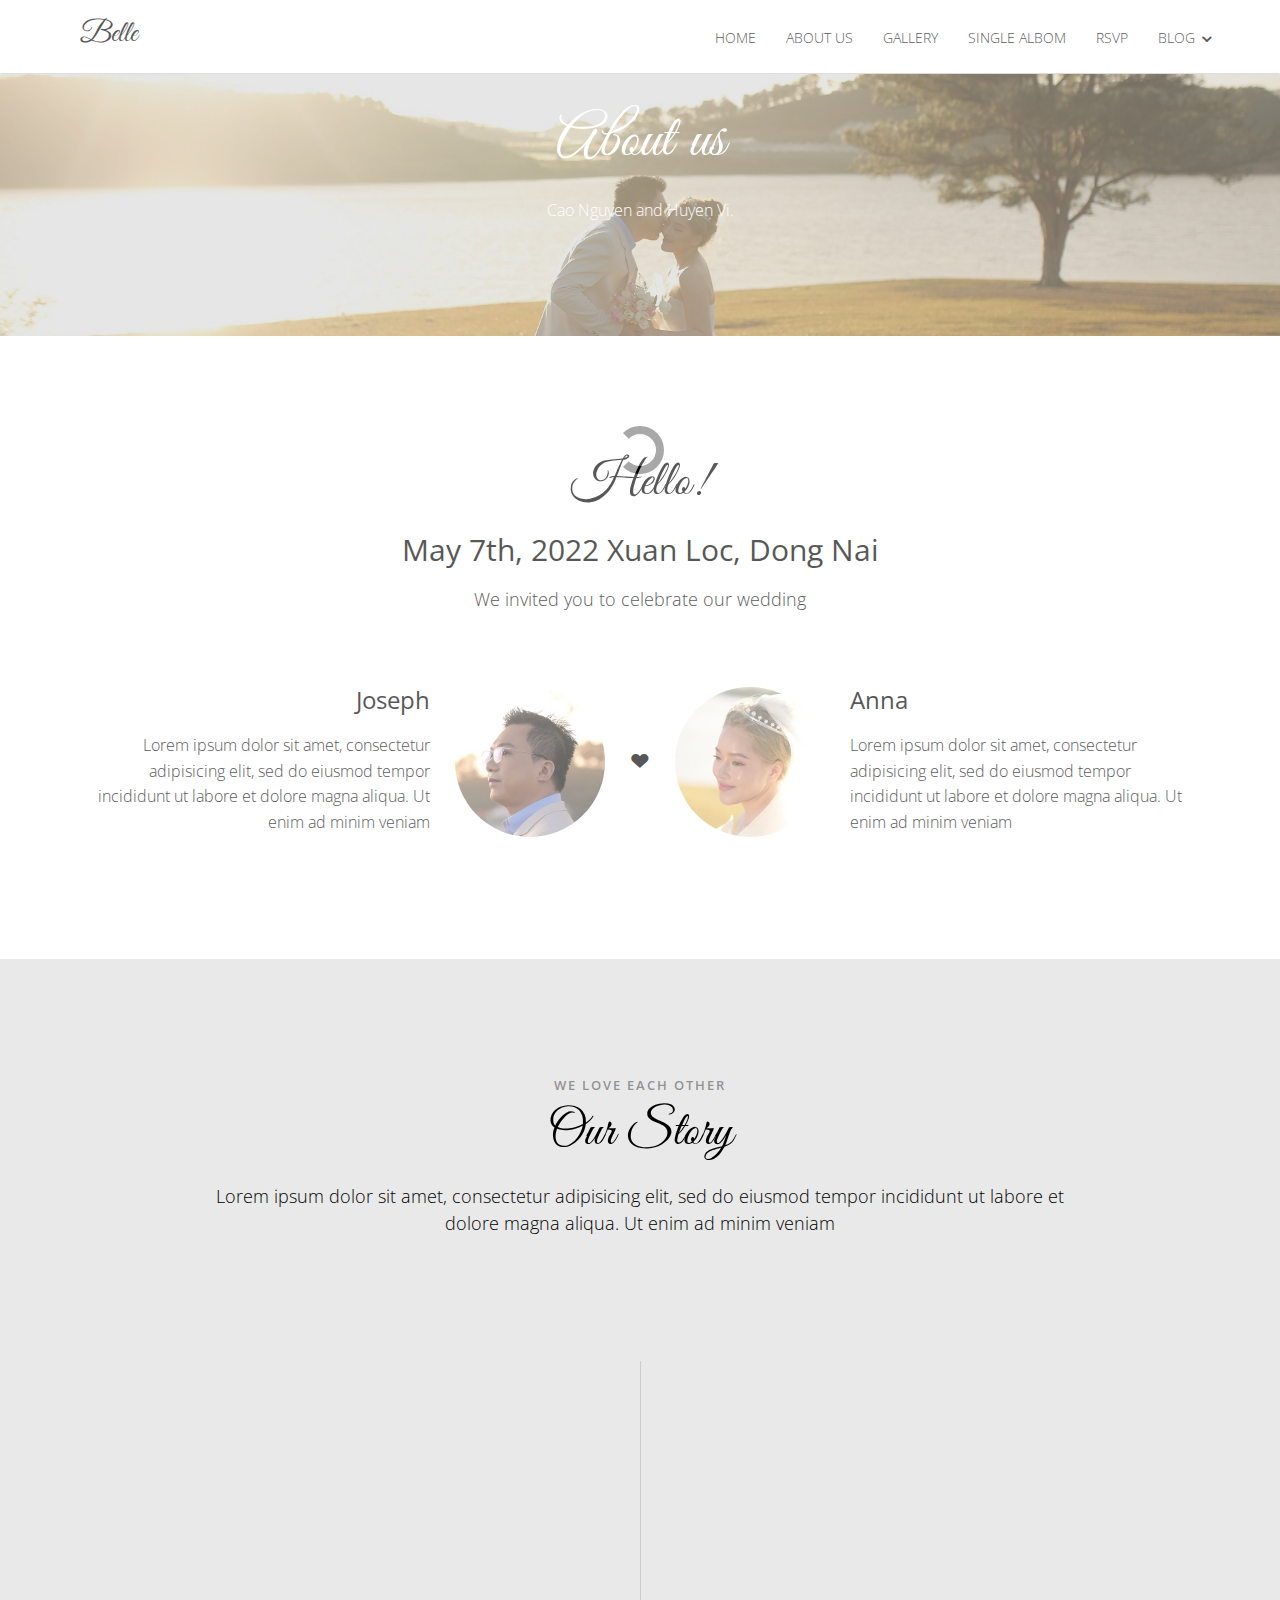
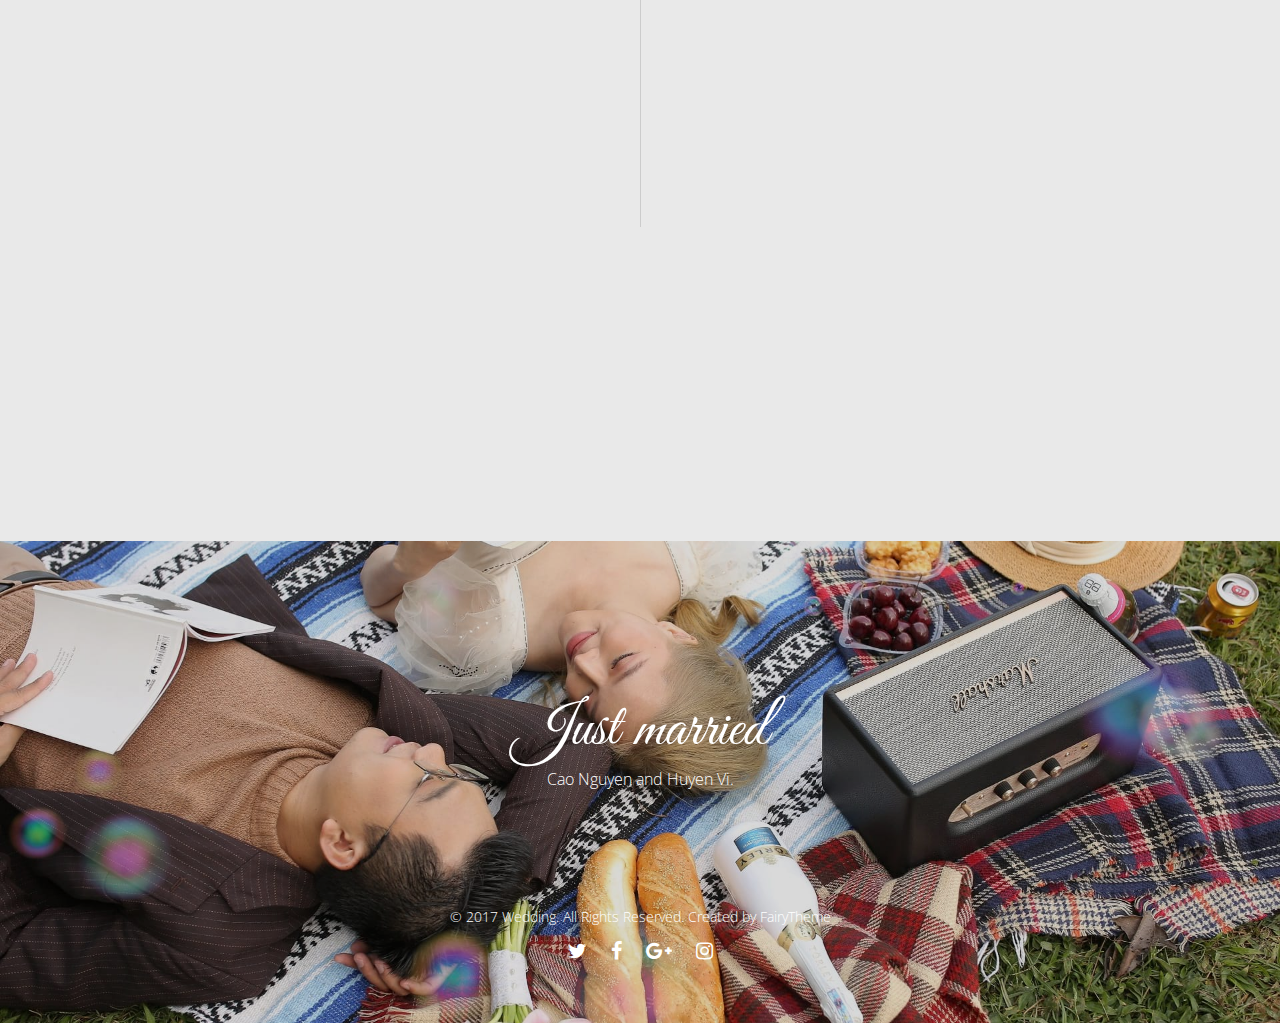
==== commit 192533c3: "replace name" ====
--- a/about.html
+++ b/about.html
@@ -6,7 +6,7 @@
 	<head>
 	<meta charset="utf-8">
 	<meta http-equiv="X-UA-Compatible" content="IE=edge">
-	<title>Wedding - Responsive HTML5 Template</title>
+	<title>Cao Nguyen & Huyen Vi's Wedding</title>
 	<meta name="viewport" content="width=device-width, initial-scale=1">
 	<meta name="description" content="" />
 	<meta name="keywords" content="" />
@@ -82,7 +82,7 @@
 				<div class="row">
 					<div class="col-md-12 text-center">
 						<h1>About us</h1>
-						<p>Joseph and Anna.</p>
+						<p>Cao Nguyen and Huyen Vi.</p>
 					</div>
 				</div>
 			</div>
@@ -93,7 +93,7 @@
 				<div class="row">
 					<div class="col-md-12 text-center heading">
 						<h2>Hello!</h2>
-						<h3>July 28th, 2018 New York, USA</h3>
+						<h3>May 7th, 2022 Xuan Loc, Dong Nai</h3>
 						<p>We invited you to celebrate our wedding</p>
 					</div>
 				</div>
@@ -187,7 +187,7 @@
 		        <div class="row">
 		            <div class="col-md-12 text-center">
 		                <h2>Just married</h2>
-		                <p>Joseph and Anna.</p>
+		                <p>Cao Nguyen and Huyen Vi.</p>
 		            </div>
 		        </div>
 		        <div class="row copyright">
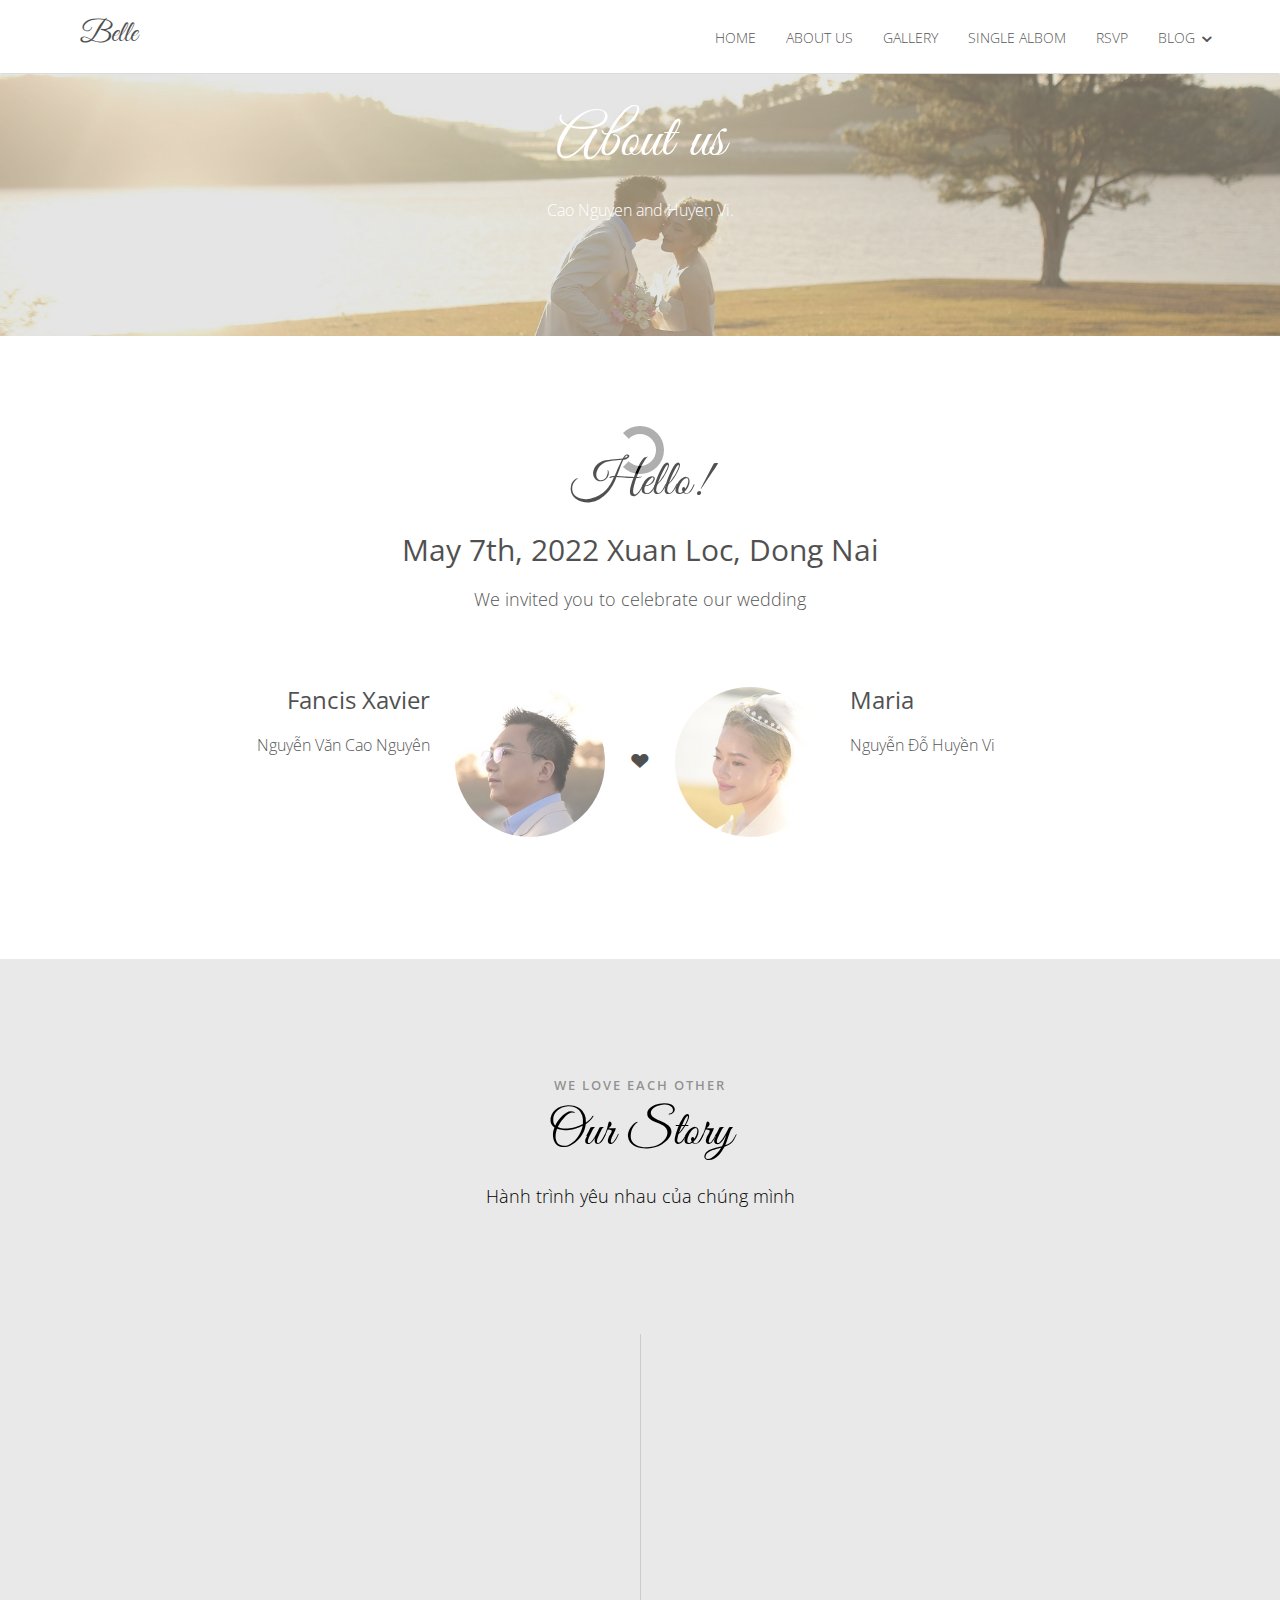
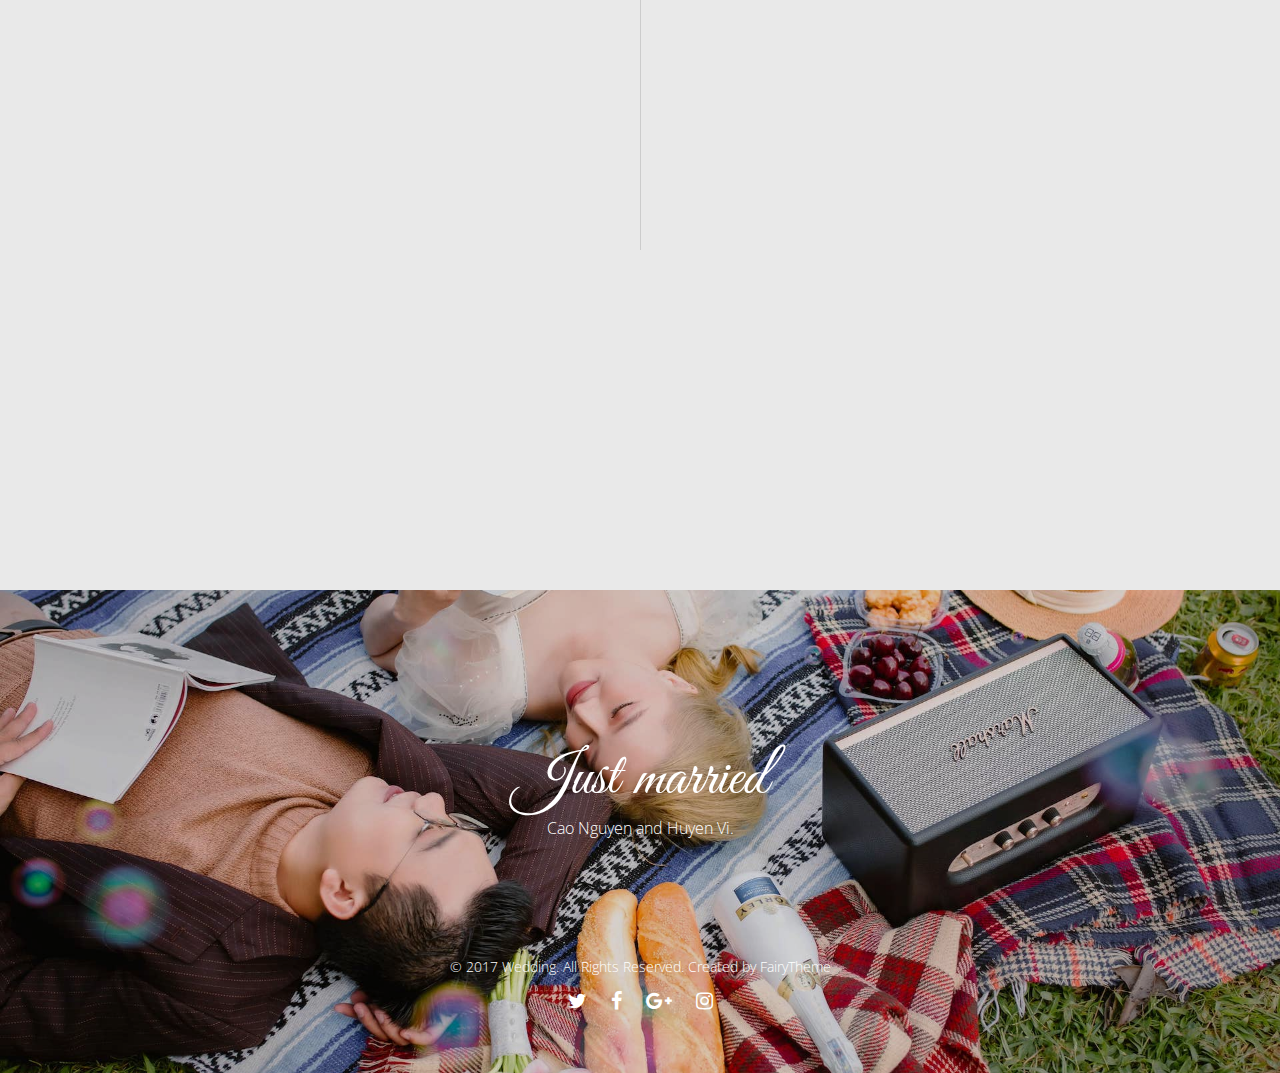
==== commit 8adb7140: "override all" ====
--- a/about.html
+++ b/about.html
@@ -103,8 +103,8 @@
 							<img src="img/groom.jpg" alt="groom" class="img-responsive">
 						</div>
 						<div class="desc-groom">
-							<h3>Joseph</h3>
-							<p>Lorem ipsum dolor sit amet, consectetur adipisicing elit, sed do eiusmod tempor incididunt ut labore et dolore magna aliqua. Ut enim ad minim veniam</p>
+							<h3>Fancis Xavier</h3>
+							<p>Nguyễn Văn Cao Nguyên</p>
 						</div>
 					</div>
 					<p class="heart text-center"><i class="icon-heart2"></i></p>
@@ -113,8 +113,8 @@
 							<img src="img/bride.jpg" alt="groom" class="img-responsive">
 						</div>
 						<div class="desc-bride">
-							<h3>Anna</h3>
-							<p>Lorem ipsum dolor sit amet, consectetur adipisicing elit, sed do eiusmod tempor incididunt ut labore et dolore magna aliqua. Ut enim ad minim veniam</p>
+							<h3>Maria</h3>
+							<p>Nguyễn Đỗ Huyền Vi</p>
 						</div>
 					</div>
 				</div>
@@ -127,7 +127,7 @@
 					<div class="col-md-12 text-center heading">
 						<span>We Love Each Other</span>
 						<h2>Our Story</h2>
-						<p>Lorem ipsum dolor sit amet, consectetur adipisicing elit, sed do eiusmod tempor incididunt ut labore et dolore magna aliqua. Ut enim ad minim veniam</p>
+						<p>Hành trình yêu nhau của chúng mình</p>
 					</div>
 				</div>
 				<div class="row">
@@ -139,11 +139,13 @@
 								</div>
 								<div class="timeline-panel">
 									<div class="timeline-heading">
-										<h3 class="timeline-title">First We Meet</h3>
-										<span class="date">December 25, 2015</span>
+										<h3 class="timeline-title">Ngày đầu gặp nhau</h3>
+										<span class="date">Ngày xửa ngày xưa</span>
 									</div>
 									<div class="timeline-body">
-										<p>Lorem ipsum dolor sit amet, consectetur adipisicing elit, sed do eiusmod tempor incididunt ut labore et dolore magna aliqua. Ut enim ad minim veniam</p>
+										<p>Tụi mình không có “Ngày đầu gặp mặt” vì ba mẹ hai bên là bạn lâu năm nên cả hai đã biết nhau từ nhỏ.
+											Mặc dù biết nhau từ sớm nhưng cả hai không thường xuyên nói chuyện vì anh lớn hơn mình tận 6 tuổi. 
+											Năm 2013, gia đình hai bên có tổ chức chung một bữa tiệc nhỏ mừng hai đứa em út lãnh nhận bí tích Thêm Sức nên cả hai mới nói chuyện nhiều hơn từ dịp đấy.</p>
 									</div>
 								</div>
 							</li>
@@ -153,11 +155,11 @@
 								</div>
 								<div class="timeline-panel">
 									<div class="timeline-heading">
-										<h3 class="timeline-title">First Date</h3>
-										<span class="date">December 28, 2015</span>
+										<h3 class="timeline-title">Lần đầu hẹn hò</h3>
+										<span class="date">24 Tháng 2, 2015</span>
 									</div>
 									<div class="timeline-body">
-										<p>Lorem ipsum dolor sit amet, consectetur adipisicing elit, sed do eiusmod tempor incididunt ut labore et dolore magna aliqua. Ut enim ad minim veniam</p>
+										<p>Năm 2015, gia đình hai bên cùng nhau có chuyến du lịch Đà Lạt - Nha Trang nên tụi mình có dịp tìm hiểu nhau nhiều hơn và bắt đầu hẹn hò từ dạo ấy.</p>
 									</div>
 								</div>
 							</li>
@@ -167,11 +169,11 @@
 								</div>
 								<div class="timeline-panel">
 									<div class="timeline-heading">
-										<h3 class="timeline-title">In A Relationship</h3>
-										<span class="date">January 1, 2016</span>
+										<h3 class="timeline-title">Bắt đầu 1 mối quan hệ</h3>
+										<span class="date">1 Tháng 1, 2016</span>
 									</div>
 									<div class="timeline-body">
-										<p>Lorem ipsum dolor sit amet, consectetur adipisicing elit, sed do eiusmod tempor incididunt ut labore et dolore magna aliqua. Ut enim ad minim veniam</p>
+										<p>0936 390 137</p>
 									</div>
 								</div>
 							</li>
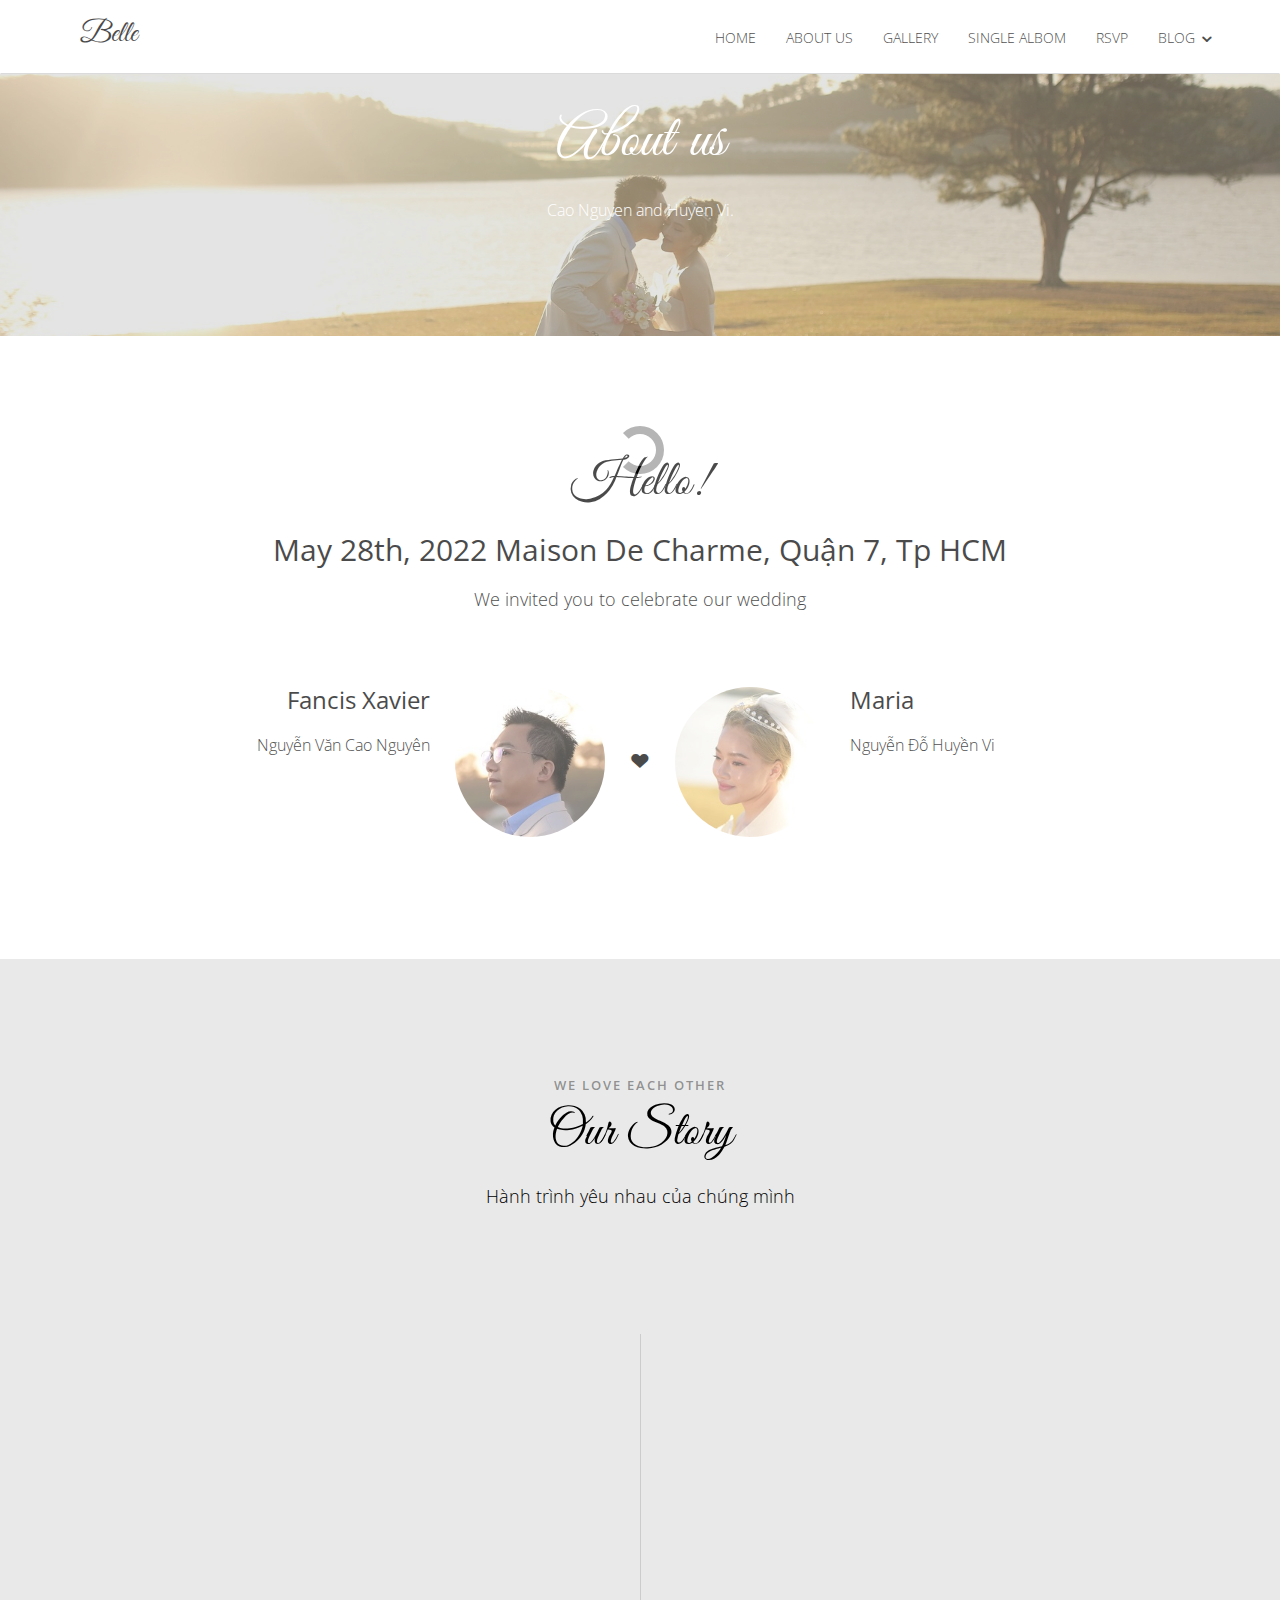
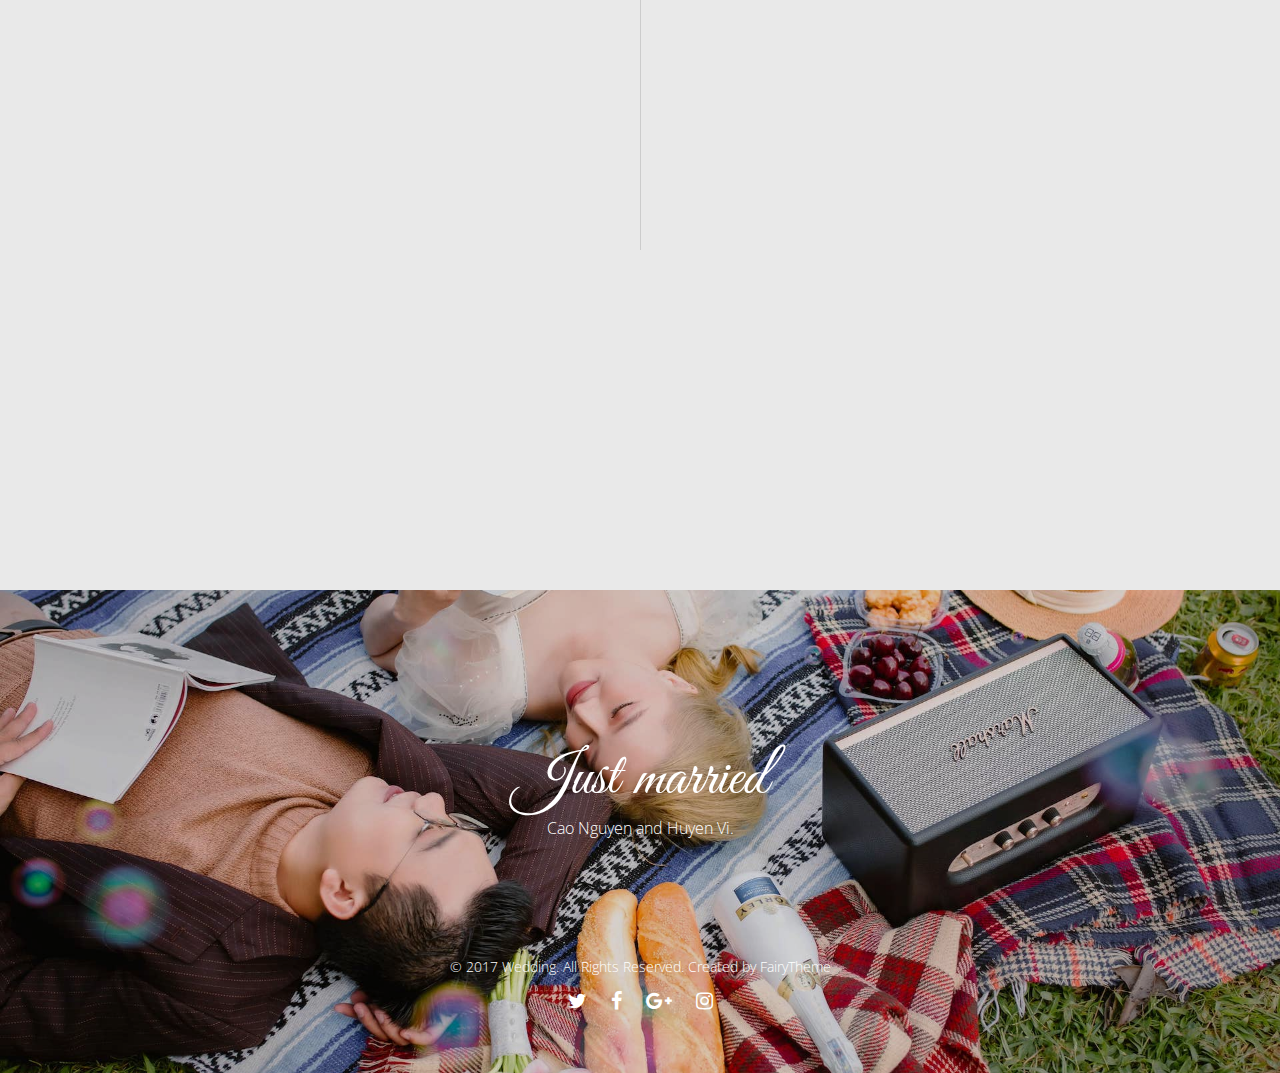
==== commit 53b4dd13: "-update to bao hy" ====
--- a/about.html
+++ b/about.html
@@ -93,7 +93,7 @@
 				<div class="row">
 					<div class="col-md-12 text-center heading">
 						<h2>Hello!</h2>
-						<h3>May 7th, 2022 Xuan Loc, Dong Nai</h3>
+						<h3>May 28th, 2022 Maison De Charme, Quận 7, Tp HCM</h3>
 						<p>We invited you to celebrate our wedding</p>
 					</div>
 				</div>
